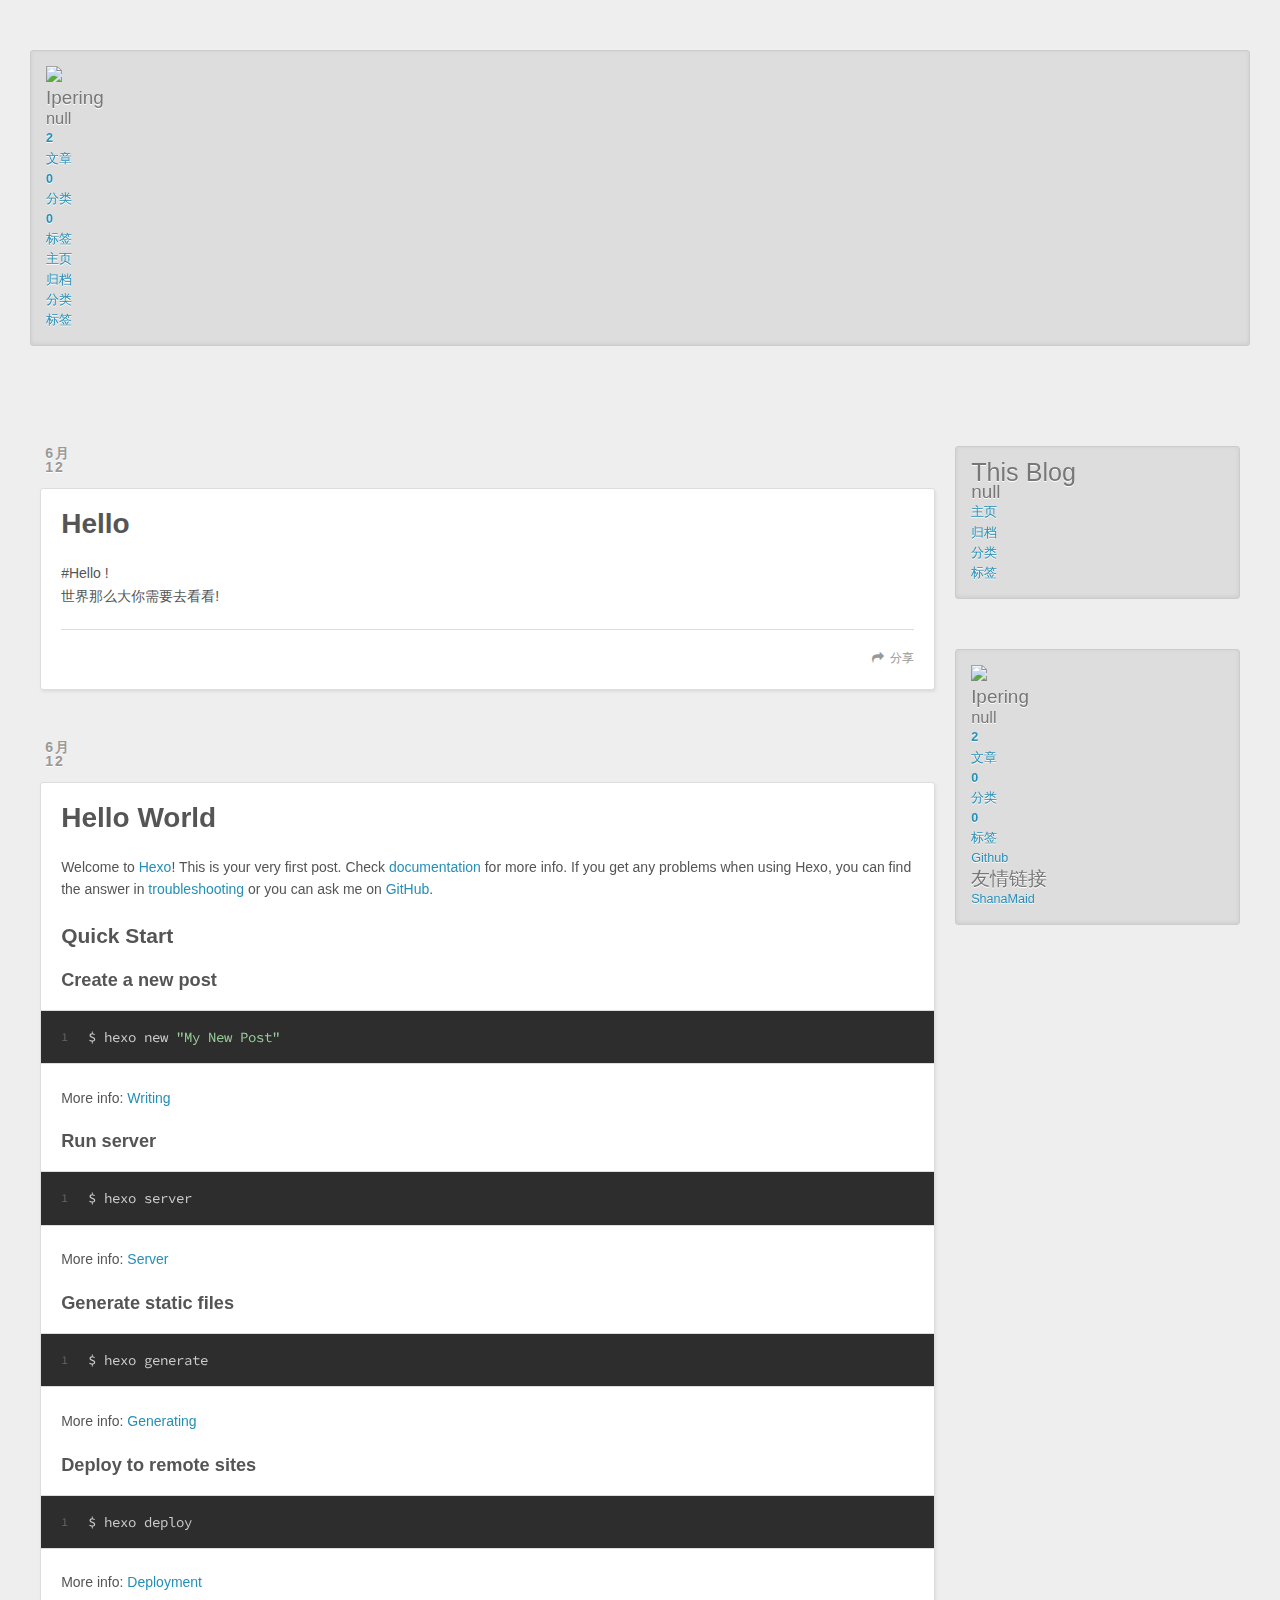
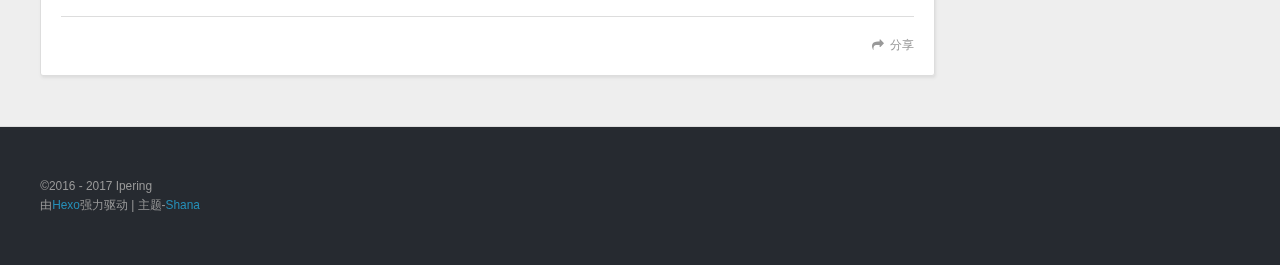
==== index.html @ 5fa0467c "Site updated: 2017-06-12 16:51:04" ====
<!DOCTYPE html>
<html>
<head>
  <meta charset="utf-8">
  
  <title>This Blog</title>
  <meta name="viewport" content="width=device-width, initial-scale=1, maximum-scale=1">
  <meta property="og:type" content="website">
<meta property="og:title" content="This Blog">
<meta property="og:url" content="http://yoursite.com/index.html">
<meta property="og:site_name" content="This Blog">
<meta name="twitter:card" content="summary">
<meta name="twitter:title" content="This Blog">
  
    <link rel="alternate" href="/atom.xml" title="This Blog" type="application/atom+xml">
  
  
    <link rel="icon" href="/favicon.png">
  
  
    <link href="//fonts.googleapis.com/css?family=Source+Code+Pro" rel="stylesheet" type="text/css">
  
  <link rel="stylesheet" href="/css/style.css">
  <link rel="stylesheet" href="/plugin/bganimation/bg.css">
  

</head>

<body>
  <div id="container">
    <div id="wrap">
      <div class="outer">
        <div class="widget-wrap mobile-header">
  <h3 class="widget-title"></h3>
  <div class="widget">
    <img class="avatar" src="https://avatars0.githubusercontent.com/u/20333903?v=3&amp;s=460">
    <h2 class="author">Ipering</h2>
    <h3 class="description">null</h3>
    <div class="count-box">
      <a href="/archives"><div><strong>2</strong><br>文章</div></a>
      <a href="/categories"><div><strong>0</strong><br>分类</div></a>
      <a href="/tags"><div><strong>0</strong><br>标签</div></a>
    </div>
    <ul class="blog-link">
     
          <a href="/" title="Home">
            <li>主页</li>
          </a>
        
          <a href="/archives" title="Archives">
            <li>归档</li>
          </a>
        
          <a href="/categories" title="Categories">
            <li>分类</li>
          </a>
        
          <a href="/tags" title="Tags">
            <li>标签</li>
          </a>
        
    </ul>
  </div>
</div>

        <section id="main">
  
    <article id="post-Hello" class="wow slideInRight article article-type-post" itemscope itemprop="blogPost">
  <div class="article-meta">
    <a href="/2017/06/12/Hello/" class="article-date">
  <time class="post-time" datetime="2017-06-12T06:56:57.000Z" itemprop="datePublished">
    <span class="post-month">6月</span><br/>
    <span class="post-day">12</span>
  </time>
</a>
   
  </div>
  <div class="article-inner">
    
    
      <header class="article-header">
        
  
    <h1 itemprop="name">
      <a class="article-title" href="/2017/06/12/Hello/">Hello</a>
    </h1>
  

        <div>
          
          
              

          
        </div>
      </header>
    
    <div class="article-entry" itemprop="articleBody">
      
        <p>#Hello !<br>世界那么大你需要去看看!</p>

      
    </div>
    <footer class="article-footer">
      <a data-url="http://yoursite.com/2017/06/12/Hello/" data-id="cj3tsfom800009sqpa826dmxt" class="article-share-link">分享</a>
      
      
    </footer>
  </div>
  
</article>




  
    <article id="post-hello-world" class="wow slideInRight article article-type-post" itemscope itemprop="blogPost">
  <div class="article-meta">
    <a href="/2017/06/12/hello-world/" class="article-date">
  <time class="post-time" datetime="2017-06-12T06:52:28.720Z" itemprop="datePublished">
    <span class="post-month">6月</span><br/>
    <span class="post-day">12</span>
  </time>
</a>
   
  </div>
  <div class="article-inner">
    
    
      <header class="article-header">
        
  
    <h1 itemprop="name">
      <a class="article-title" href="/2017/06/12/hello-world/">Hello World</a>
    </h1>
  

        <div>
          
          
              

          
        </div>
      </header>
    
    <div class="article-entry" itemprop="articleBody">
      
        <p>Welcome to <a href="https://hexo.io/" target="_blank" rel="external">Hexo</a>! This is your very first post. Check <a href="https://hexo.io/docs/" target="_blank" rel="external">documentation</a> for more info. If you get any problems when using Hexo, you can find the answer in <a href="https://hexo.io/docs/troubleshooting.html" target="_blank" rel="external">troubleshooting</a> or you can ask me on <a href="https://github.com/hexojs/hexo/issues" target="_blank" rel="external">GitHub</a>.</p>
<h2 id="Quick-Start"><a href="#Quick-Start" class="headerlink" title="Quick Start"></a>Quick Start</h2><h3 id="Create-a-new-post"><a href="#Create-a-new-post" class="headerlink" title="Create a new post"></a>Create a new post</h3><figure class="highlight bash"><table><tr><td class="gutter"><pre><div class="line">1</div></pre></td><td class="code"><pre><div class="line">$ hexo new <span class="string">"My New Post"</span></div></pre></td></tr></table></figure>
<p>More info: <a href="https://hexo.io/docs/writing.html" target="_blank" rel="external">Writing</a></p>
<h3 id="Run-server"><a href="#Run-server" class="headerlink" title="Run server"></a>Run server</h3><figure class="highlight bash"><table><tr><td class="gutter"><pre><div class="line">1</div></pre></td><td class="code"><pre><div class="line">$ hexo server</div></pre></td></tr></table></figure>
<p>More info: <a href="https://hexo.io/docs/server.html" target="_blank" rel="external">Server</a></p>
<h3 id="Generate-static-files"><a href="#Generate-static-files" class="headerlink" title="Generate static files"></a>Generate static files</h3><figure class="highlight bash"><table><tr><td class="gutter"><pre><div class="line">1</div></pre></td><td class="code"><pre><div class="line">$ hexo generate</div></pre></td></tr></table></figure>
<p>More info: <a href="https://hexo.io/docs/generating.html" target="_blank" rel="external">Generating</a></p>
<h3 id="Deploy-to-remote-sites"><a href="#Deploy-to-remote-sites" class="headerlink" title="Deploy to remote sites"></a>Deploy to remote sites</h3><figure class="highlight bash"><table><tr><td class="gutter"><pre><div class="line">1</div></pre></td><td class="code"><pre><div class="line">$ hexo deploy</div></pre></td></tr></table></figure>
<p>More info: <a href="https://hexo.io/docs/deployment.html" target="_blank" rel="external">Deployment</a></p>

      
    </div>
    <footer class="article-footer">
      <a data-url="http://yoursite.com/2017/06/12/hello-world/" data-id="cj3tsfomg00019sqp5kw6oh27" class="article-share-link">分享</a>
      
      
    </footer>
  </div>
  
</article>




  

</section>
        
          <aside id="sidebar">
  
    <div class="widget-wrap">
  <h3 class="widget-title"></h3>
  <div class="widget">
    <h1 class="blog-title">This Blog</h1>
    <h2 class="blog-subtitle">null</h2>
    <ul class="blog-link">
     
          <a href="/" title="Home">
            <li>主页</li>
          </a>
        
          <a href="/archives" title="Archives">
            <li>归档</li>
          </a>
        
          <a href="/categories" title="Categories">
            <li>分类</li>
          </a>
        
          <a href="/tags" title="Tags">
            <li>标签</li>
          </a>
        
    </ul>
  </div>
</div>

  
    <div class="widget-wrap">
  <h3 class="widget-title"></h3>
  <div class="widget">
    <img class="avatar" src="https://avatars0.githubusercontent.com/u/20333903?v=3&amp;s=460">
    <h2 class="author">Ipering</h2>
    <h3 class="description">null</h3>
    <div class="count-box">
      <a href="/archives"><div><strong>2</strong><br>文章</div></a>
      <a href="/categories"><div><strong>0</strong><br>分类</div></a>
      <a href="/tags"><div><strong>0</strong><br>标签</div></a>
    </div>



    <div class="social-link">
      
        <a class="hvr-bounce-in" href="http://github.com/ShanaMaid" target="_blank" title="Github">
          Github
        </a>
      
    </div>

    <div class="friend-link">
      <h2>友情链接</h2>
      
        <a class="hvr-bounce-in" href="http://blog.shanamaid.top/" target="_blank" title="ShanaMaid">
          ShanaMaid
        </a>
      
    </div>
  </div>
</div>

  
</aside>
        
      </div>
      <footer id="footer">
  
  <div class="outer">
    <div id="footer-info" class="inner">
      &copy;2016 - 2017 Ipering<br>
      由<a href="http://hexo.io/" target="_blank">Hexo</a>强力驱动 | 
      主题-<a href="https://github.com/ShanaMaid/hexo-theme-shana">Shana</a>
      
    </div>
    
  </div>
</footer>
    </div>
    

<script src="//apps.bdimg.com/libs/jquery/2.1.4/jquery.min.js"></script>
<script src="//apps.bdimg.com/libs/wow/0.1.6/wow.min.js"></script>
<script>
new WOW().init();
</script>   


  <link rel="stylesheet" href="/plugin/fancybox/jquery.fancybox.css">
  <script src="/plugin/fancybox/jquery.fancybox.pack.js"></script>



  <link rel="stylesheet" href="/plugin/galmenu/GalMenu.css">
  <script src="/plugin/galmenu/GalMenu.js"></script>
  <div class="GalMenu GalDropDown">
      <div class="circle" id="gal">
        <div class="ring">
          
            <a href="/" title="" class="menuItem">首页</a>
          
            <a href="/tags" title="" class="menuItem">标签</a>
          
            <a href="/categories" title="" class="menuItem">分类</a>
          
            <a href="/archives" title="" class="menuItem">归档</a>
          
            <a href="/xxxxxxxxx" title="" class="menuItem">xxx</a>
          
            <a href="/xxxxxxx" title="" class="menuItem">xxxx</a>
          
        </div>
        
          <audio id="audio" src="#"></audio>
        
      </div> 
</div>
<div id="overlay" style="opacity: 1; cursor: pointer;"></div>
  <script type="text/javascript">var items = document.querySelectorAll('.menuItem');
    for (var i = 0,
    l = items.length; i < l; i++) {
      items[i].style.left = (50 - 35 * Math.cos( - 0.5 * Math.PI - 2 * (1 / l) * i * Math.PI)).toFixed(4) + "%";
      items[i].style.top = (50 + 35 * Math.sin( - 0.5 * Math.PI - 2 * (1 / l) * i * Math.PI)).toFixed(4) + "%"
    }</script>
<script type="text/javascript">
  $(document).ready(function() {
    $('body').GalMenu({
      'menu': 'GalDropDown'
    })
  });
</script>

  <section class="hidden-xs"> 
  <ul class="cb-slideshow"> 
    <li><span>苟利</span></li> 
    <li><span>国家</span></li> 
    <li><span>生死以</span></li> 
    <li><span>岂能</span></li> 
    <li><span>祸福</span></li> 
    <li><span>趋避之</span></li> 
  </ul>
</section>
<script src="/js/script.js"></script>



  </div>
</body>
</html>
---- css/style.css ----
body {
  width: 100%;
}
body:before,
body:after {
  content: "";
  display: table;
}
body:after {
  clear: both;
}
html,
body,
div,
span,
applet,
object,
iframe,
h1,
h2,
h3,
h4,
h5,
h6,
p,
blockquote,
pre,
a,
abbr,
acronym,
address,
big,
cite,
code,
del,
dfn,
em,
img,
ins,
kbd,
q,
s,
samp,
small,
strike,
strong,
sub,
sup,
tt,
var,
dl,
dt,
dd,
ol,
ul,
li,
fieldset,
form,
label,
legend,
table,
caption,
tbody,
tfoot,
thead,
tr,
th,
td {
  margin: 0;
  padding: 0;
  border: 0;
  outline: 0;
  font-weight: inherit;
  font-style: inherit;
  font-family: inherit;
  font-size: 100%;
  vertical-align: baseline;
}
body {
  line-height: 1;
  color: #000;
  background: #fff;
}
ol,
ul {
  list-style: none;
}
table {
  border-collapse: separate;
  border-spacing: 0;
  vertical-align: middle;
}
caption,
th,
td {
  text-align: left;
  font-weight: normal;
  vertical-align: middle;
}
a img {
  border: none;
}
input,
button {
  margin: 0;
  padding: 0;
}
input::-moz-focus-inner,
button::-moz-focus-inner {
  border: 0;
  padding: 0;
}
@font-face {
  font-family: FontAwesome;
  font-style: normal;
  font-weight: normal;
  src: url("fonts/fontawesome-webfont.eot?v=#4.0.3");
  src: url("fonts/fontawesome-webfont.eot?#iefix&v=#4.0.3") format("embedded-opentype"), url("fonts/fontawesome-webfont.woff?v=#4.0.3") format("woff"), url("fonts/fontawesome-webfont.ttf?v=#4.0.3") format("truetype"), url("fonts/fontawesome-webfont.svg#fontawesomeregular?v=#4.0.3") format("svg");
}
html,
body,
#container {
  height: 100%;
}
body {
  background: #eee;
  font: 14px "Helvetica Neue", Helvetica, Arial, sans-serif;
  -webkit-text-size-adjust: 100%;
}
.outer {
  max-width: 1220px;
  margin: 0 auto;
  padding: 0 20px;
}
.outer:before,
.outer:after {
  content: "";
  display: table;
}
.outer:after {
  clear: both;
}
.inner {
  display: inline;
  float: left;
  width: 98.33333333333333%;
  margin: 0 0.833333333333333%;
}
.left,
.alignleft {
  float: left;
}
.right,
.alignright {
  float: right;
}
.clear {
  clear: both;
}
#container {
  position: relative;
}
.mobile-nav-on {
  overflow: hidden;
}
#wrap {
  height: 100%;
  width: 100%;
  position: absolute;
  top: 0;
  left: 0;
  -webkit-transition: 0.2s ease-out;
  -moz-transition: 0.2s ease-out;
  -ms-transition: 0.2s ease-out;
  transition: 0.2s ease-out;
  z-index: 1;
  background: #eee;
}
.mobile-nav-on #wrap {
  left: 280px;
}
@media screen and (min-width: 768px) {
  #main {
    display: inline;
    float: left;
    width: 73.33333333333333%;
    margin: 0 0.833333333333333%;
  }
}
.article-date,
.article-category-link,
.archive-year,
.widget-title {
  text-decoration: none;
  text-transform: uppercase;
  letter-spacing: 2px;
  color: #999;
  margin-bottom: 1em;
  margin-left: 5px;
  line-height: 1em;
  text-shadow: 0 1px #fff;
  font-weight: bold;
}
.article-inner,
.archive-article-inner {
  background: #fff;
  -webkit-box-shadow: 1px 2px 3px #ddd;
  box-shadow: 1px 2px 3px #ddd;
  border: 1px solid #ddd;
  border-radius: 3px;
}
.article-entry h1,
.widget h1 {
  font-size: 2em;
}
.article-entry h2,
.widget h2 {
  font-size: 1.5em;
}
.article-entry h3,
.widget h3 {
  font-size: 1.3em;
}
.article-entry h4,
.widget h4 {
  font-size: 1.2em;
}
.article-entry h5,
.widget h5 {
  font-size: 1em;
}
.article-entry h6,
.widget h6 {
  font-size: 1em;
  color: #999;
}
.article-entry hr,
.widget hr {
  border: 1px dashed #ddd;
}
.article-entry strong,
.widget strong {
  font-weight: bold;
}
.article-entry em,
.widget em,
.article-entry cite,
.widget cite {
  font-style: italic;
}
.article-entry sup,
.widget sup,
.article-entry sub,
.widget sub {
  font-size: 0.75em;
  line-height: 0;
  position: relative;
  vertical-align: baseline;
}
.article-entry sup,
.widget sup {
  top: -0.5em;
}
.article-entry sub,
.widget sub {
  bottom: -0.2em;
}
.article-entry small,
.widget small {
  font-size: 0.85em;
}
.article-entry acronym,
.widget acronym,
.article-entry abbr,
.widget abbr {
  border-bottom: 1px dotted;
}
.article-entry ul,
.widget ul,
.article-entry ol,
.widget ol,
.article-entry dl,
.widget dl {
  margin: 0 20px;
  line-height: 1.6em;
}
.article-entry ul ul,
.widget ul ul,
.article-entry ol ul,
.widget ol ul,
.article-entry ul ol,
.widget ul ol,
.article-entry ol ol,
.widget ol ol {
  margin-top: 0;
  margin-bottom: 0;
}
.article-entry ul,
.widget ul {
  list-style: disc;
}
.article-entry ol,
.widget ol {
  list-style: decimal;
}
.article-entry dt,
.widget dt {
  font-weight: bold;
}
#header {
  height: 300px;
  position: relative;
  border-bottom: 1px solid #ddd;
}
#header:before,
#header:after {
  content: "";
  position: absolute;
  left: 0;
  right: 0;
  height: 40px;
}
#header:before {
  top: 0;
  background: -webkit-linear-gradient(rgba(0,0,0,0.2), transparent);
  background: -moz-linear-gradient(rgba(0,0,0,0.2), transparent);
  background: -ms-linear-gradient(rgba(0,0,0,0.2), transparent);
  background: linear-gradient(rgba(0,0,0,0.2), transparent);
}
#header:after {
  bottom: 0;
  background: -webkit-linear-gradient(transparent, rgba(0,0,0,0.2));
  background: -moz-linear-gradient(transparent, rgba(0,0,0,0.2));
  background: -ms-linear-gradient(transparent, rgba(0,0,0,0.2));
  background: linear-gradient(transparent, rgba(0,0,0,0.2));
}
#header-outer {
  height: 100%;
  position: relative;
}
#header-inner {
  position: relative;
  overflow: hidden;
}
#banner {
  position: absolute;
  top: 0;
  left: 0;
  width: 100%;
  height: 100%;
  background: url("images/banner.jpg") center #000;
  -webkit-background-size: cover;
  -moz-background-size: cover;
  background-size: cover;
  z-index: -1;
}
#header-title {
  text-align: center;
  height: 40px;
  position: absolute;
  top: 50%;
  left: 0;
  margin-top: -20px;
}
#logo,
#subtitle {
  text-decoration: none;
  color: #fff;
  font-weight: 300;
  text-shadow: 0 1px 4px rgba(0,0,0,0.3);
}
#logo {
  font-size: 40px;
  line-height: 40px;
  letter-spacing: 2px;
}
#subtitle {
  font-size: 16px;
  line-height: 16px;
  letter-spacing: 1px;
}
#subtitle-wrap {
  margin-top: 16px;
}
#main-nav {
  float: left;
  margin-left: -15px;
}
.nav-icon,
.main-nav-link {
  float: left;
  color: #fff;
  opacity: 0.6;
  text-decoration: none;
  text-shadow: 0 1px rgba(0,0,0,0.2);
  -webkit-transition: opacity 0.2s;
  -moz-transition: opacity 0.2s;
  -ms-transition: opacity 0.2s;
  transition: opacity 0.2s;
  display: block;
  padding: 20px 15px;
}
.nav-icon:hover,
.main-nav-link:hover {
  opacity: 1;
}
.nav-icon {
  font-family: FontAwesome;
  text-align: center;
  font-size: 14px;
  width: 14px;
  height: 14px;
  padding: 20px 15px;
  position: relative;
  cursor: pointer;
}
.main-nav-link {
  font-weight: 300;
  letter-spacing: 1px;
}
@media screen and (max-width: 479px) {
  .main-nav-link {
    display: none;
  }
}
#main-nav-toggle {
  display: none;
}
#main-nav-toggle:before {
  content: "\f0c9";
}
@media screen and (max-width: 479px) {
  #main-nav-toggle {
    display: block;
  }
}
#sub-nav {
  float: right;
  margin-right: -15px;
}
#nav-rss-link:before {
  content: "\f09e";
}
#nav-search-btn:before {
  content: "\f002";
}
#search-form-wrap {
  position: absolute;
  top: 15px;
  width: 150px;
  height: 30px;
  right: -150px;
  opacity: 0;
  -webkit-transition: 0.2s ease-out;
  -moz-transition: 0.2s ease-out;
  -ms-transition: 0.2s ease-out;
  transition: 0.2s ease-out;
}
#search-form-wrap.on {
  opacity: 1;
  right: 0;
}
@media screen and (max-width: 479px) {
  #search-form-wrap {
    width: 100%;
    right: -100%;
  }
}
.search-form {
  position: absolute;
  top: 0;
  left: 0;
  right: 0;
  background: #fff;
  padding: 5px 15px;
  border-radius: 15px;
  -webkit-box-shadow: 0 0 10px rgba(0,0,0,0.3);
  box-shadow: 0 0 10px rgba(0,0,0,0.3);
}
.search-form-input {
  border: none;
  background: none;
  color: #555;
  width: 100%;
  font: 13px "Helvetica Neue", Helvetica, Arial, sans-serif;
  outline: none;
}
.search-form-input::-webkit-search-results-decoration,
.search-form-input::-webkit-search-cancel-button {
  -webkit-appearance: none;
}
.search-form-submit {
  position: absolute;
  top: 50%;
  right: 10px;
  margin-top: -7px;
  font: 13px FontAwesome;
  border: none;
  background: none;
  color: #bbb;
  cursor: pointer;
}
.search-form-submit:hover,
.search-form-submit:focus {
  color: #777;
}
.article {
  margin: 50px 0;
}
.article-inner {
  overflow: hidden;
}
.article-meta:before,
.article-meta:after {
  content: "";
  display: table;
}
.article-meta:after {
  clear: both;
}
.article-date {
  float: left;
}
.article-category {
  float: left;
  line-height: 1em;
  color: #ccc;
  text-shadow: 0 1px #fff;
  margin-left: 8px;
}
.article-category:before {
  content: "\2022";
}
.article-category-link {
  margin: 0 12px 1em;
}
.article-header {
  padding: 20px 20px 0;
}
.article-title {
  text-decoration: none;
  font-size: 2em;
  font-weight: bold;
  color: #555;
  line-height: 1.1em;
  -webkit-transition: color 0.2s;
  -moz-transition: color 0.2s;
  -ms-transition: color 0.2s;
  transition: color 0.2s;
}
a.article-title:hover {
  color: #258fb8;
}
.article-entry {
  color: #555;
  padding: 0 20px;
}
.article-entry:before,
.article-entry:after {
  content: "";
  display: table;
}
.article-entry:after {
  clear: both;
}
.article-entry p,
.article-entry table {
  line-height: 1.6em;
  margin: 1.6em 0;
}
.article-entry h1,
.article-entry h2,
.article-entry h3,
.article-entry h4,
.article-entry h5,
.article-entry h6 {
  font-weight: bold;
}
.article-entry h1,
.article-entry h2,
.article-entry h3,
.article-entry h4,
.article-entry h5,
.article-entry h6 {
  line-height: 1.1em;
  margin: 1.1em 0;
}
.article-entry a {
  color: #258fb8;
  text-decoration: none;
}
.article-entry a:hover {
  text-decoration: underline;
}
.article-entry ul,
.article-entry ol,
.article-entry dl {
  margin-top: 1.6em;
  margin-bottom: 1.6em;
}
.article-entry img,
.article-entry video {
  max-width: 100%;
  height: auto;
  display: block;
  margin: auto;
}
.article-entry iframe {
  border: none;
}
.article-entry table {
  width: 100%;
  border-collapse: collapse;
  border-spacing: 0;
}
.article-entry th {
  font-weight: bold;
  border-bottom: 3px solid #ddd;
  padding-bottom: 0.5em;
}
.article-entry td {
  border-bottom: 1px solid #ddd;
  padding: 10px 0;
}
.article-entry blockquote {
  font-family: Georgia, "Times New Roman", serif;
  font-size: 1.4em;
  margin: 1.6em 20px;
  text-align: center;
}
.article-entry blockquote footer {
  font-size: 14px;
  margin: 1.6em 0;
  font-family: "Helvetica Neue", Helvetica, Arial, sans-serif;
}
.article-entry blockquote footer cite:before {
  content: "—";
  padding: 0 0.5em;
}
.article-entry .pullquote {
  text-align: left;
  width: 45%;
  margin: 0;
}
.article-entry .pullquote.left {
  margin-left: 0.5em;
  margin-right: 1em;
}
.article-entry .pullquote.right {
  margin-right: 0.5em;
  margin-left: 1em;
}
.article-entry .caption {
  color: #999;
  display: block;
  font-size: 0.9em;
  margin-top: 0.5em;
  position: relative;
  text-align: center;
}
.article-entry .video-container {
  position: relative;
  padding-top: 56.25%;
  height: 0;
  overflow: hidden;
}
.article-entry .video-container iframe,
.article-entry .video-container object,
.article-entry .video-container embed {
  position: absolute;
  top: 0;
  left: 0;
  width: 100%;
  height: 100%;
  margin-top: 0;
}
.article-more-link a {
  display: inline-block;
  line-height: 1em;
  padding: 6px 15px;
  border-radius: 15px;
  background: #eee;
  color: #999;
  text-shadow: 0 1px #fff;
  text-decoration: none;
}
.article-more-link a:hover {
  background: #258fb8;
  color: #fff;
  text-decoration: none;
  text-shadow: 0 1px #1e7293;
}
.article-footer {
  font-size: 0.85em;
  line-height: 1.6em;
  border-top: 1px solid #ddd;
  padding-top: 1.6em;
  margin: 0 20px 20px;
}
.article-footer:before,
.article-footer:after {
  content: "";
  display: table;
}
.article-footer:after {
  clear: both;
}
.article-footer a {
  color: #999;
  text-decoration: none;
}
.article-footer a:hover {
  color: #555;
}
.article-tag-list-item {
  float: left;
  margin-right: 10px;
}
.article-tag-list-link:before {
  content: "#";
}
.article-comment-link {
  float: right;
}
.article-comment-link:before {
  content: "\f075";
  font-family: FontAwesome;
  padding-right: 8px;
}
.article-share-link {
  cursor: pointer;
  float: right;
  margin-left: 20px;
}
.article-share-link:before {
  content: "\f064";
  font-family: FontAwesome;
  padding-right: 6px;
}
#article-nav {
  position: relative;
}
#article-nav:before,
#article-nav:after {
  content: "";
  display: table;
}
#article-nav:after {
  clear: both;
}
@media screen and (min-width: 768px) {
  #article-nav {
    margin: 50px 0;
  }
  #article-nav:before {
    width: 8px;
    height: 8px;
    position: absolute;
    top: 50%;
    left: 50%;
    margin-top: -4px;
    margin-left: -4px;
    content: "";
    border-radius: 50%;
    background: #ddd;
    -webkit-box-shadow: 0 1px 2px #fff;
    box-shadow: 0 1px 2px #fff;
  }
}
.article-nav-link-wrap {
  text-decoration: none;
  text-shadow: 0 1px #fff;
  color: #999;
  -webkit-box-sizing: border-box;
  -moz-box-sizing: border-box;
  box-sizing: border-box;
  margin-top: 50px;
  text-align: center;
  display: block;
}
.article-nav-link-wrap:hover {
  color: #555;
}
@media screen and (min-width: 768px) {
  .article-nav-link-wrap {
    width: 50%;
    margin-top: 0;
  }
}
@media screen and (min-width: 768px) {
  #article-nav-newer {
    float: left;
    text-align: right;
    padding-right: 20px;
  }
}
@media screen and (min-width: 768px) {
  #article-nav-older {
    float: right;
    text-align: left;
    padding-left: 20px;
  }
}
.article-nav-caption {
  text-transform: uppercase;
  letter-spacing: 2px;
  color: #ddd;
  line-height: 1em;
  font-weight: bold;
}
#article-nav-newer .article-nav-caption {
  margin-right: -2px;
}
.article-nav-title {
  font-size: 0.85em;
  line-height: 1.6em;
  margin-top: 0.5em;
}
.article-share-box {
  position: absolute;
  display: none;
  background: #fff;
  -webkit-box-shadow: 1px 2px 10px rgba(0,0,0,0.2);
  box-shadow: 1px 2px 10px rgba(0,0,0,0.2);
  border-radius: 3px;
  margin-left: -145px;
  overflow: hidden;
  z-index: 1;
}
.article-share-box.on {
  display: block;
}
.article-share-input {
  width: 100%;
  background: none;
  -webkit-box-sizing: border-box;
  -moz-box-sizing: border-box;
  box-sizing: border-box;
  font: 14px "Helvetica Neue", Helvetica, Arial, sans-serif;
  padding: 0 15px;
  color: #555;
  outline: none;
  border: 1px solid #ddd;
  border-radius: 3px 3px 0 0;
  height: 36px;
  line-height: 36px;
}
.article-share-links {
  background: #eee;
}
.article-share-links:before,
.article-share-links:after {
  content: "";
  display: table;
}
.article-share-links:after {
  clear: both;
}
.article-share-twitter,
.article-share-facebook,
.article-share-pinterest,
.article-share-google {
  width: 50px;
  height: 36px;
  display: block;
  float: left;
  position: relative;
  color: #999;
  text-shadow: 0 1px #fff;
}
.article-share-twitter:before,
.article-share-facebook:before,
.article-share-pinterest:before,
.article-share-google:before {
  font-size: 20px;
  font-family: FontAwesome;
  width: 20px;
  height: 20px;
  position: absolute;
  top: 50%;
  left: 50%;
  margin-top: -10px;
  margin-left: -10px;
  text-align: center;
}
.article-share-twitter:hover,
.article-share-facebook:hover,
.article-share-pinterest:hover,
.article-share-google:hover {
  color: #fff;
}
.article-share-twitter:before {
  content: "\f099";
}
.article-share-twitter:hover {
  background: #00aced;
  text-shadow: 0 1px #008abe;
}
.article-share-facebook:before {
  content: "\f09a";
}
.article-share-facebook:hover {
  background: #3b5998;
  text-shadow: 0 1px #2f477a;
}
.article-share-pinterest:before {
  content: "\f0d2";
}
.article-share-pinterest:hover {
  background: #cb2027;
  text-shadow: 0 1px #a21a1f;
}
.article-share-google:before {
  content: "\f0d5";
}
.article-share-google:hover {
  background: #dd4b39;
  text-shadow: 0 1px #be3221;
}
.article-gallery {
  background: #000;
  position: relative;
}
.article-gallery-photos {
  position: relative;
  overflow: hidden;
}
.article-gallery-img {
  display: none;
  max-width: 100%;
}
.article-gallery-img:first-child {
  display: block;
}
.article-gallery-img.loaded {
  position: absolute;
  display: block;
}
.article-gallery-img img {
  display: block;
  max-width: 100%;
  margin: 0 auto;
}
#comments {
  background: #fff;
  -webkit-box-shadow: 1px 2px 3px #ddd;
  box-shadow: 1px 2px 3px #ddd;
  padding: 20px;
  border: 1px solid #ddd;
  border-radius: 3px;
  margin: 50px 0;
}
#comments a {
  color: #258fb8;
}
.archives-wrap {
  margin: 50px 0;
}
.archives:before,
.archives:after {
  content: "";
  display: table;
}
.archives:after {
  clear: both;
}
.archive-year-wrap {
  margin-bottom: 1em;
}
.archives {
  -webkit-column-gap: 10px;
  -moz-column-gap: 10px;
  column-gap: 10px;
}
@media screen and (min-width: 480px) and (max-width: 767px) {
  .archives {
    -webkit-column-count: 2;
    -moz-column-count: 2;
    column-count: 2;
  }
}
@media screen and (min-width: 768px) {
  .archives {
    -webkit-column-count: 3;
    -moz-column-count: 3;
    column-count: 3;
  }
}
.archive-article {
  -webkit-column-break-inside: avoid;
  page-break-inside: avoid;
  overflow: hidden;
  break-inside: avoid-column;
}
.archive-article-inner {
  padding: 10px;
  margin-bottom: 15px;
}
.archive-article-title {
  text-decoration: none;
  font-weight: bold;
  color: #555;
  -webkit-transition: color 0.2s;
  -moz-transition: color 0.2s;
  -ms-transition: color 0.2s;
  transition: color 0.2s;
  line-height: 1.6em;
}
.archive-article-title:hover {
  color: #258fb8;
}
.archive-article-footer {
  margin-top: 1em;
}
.archive-article-date {
  color: #999;
  text-decoration: none;
  font-size: 0.85em;
  line-height: 1em;
  margin-bottom: 0.5em;
  display: block;
}
#page-nav {
  margin: 50px auto;
  background: #fff;
  -webkit-box-shadow: 1px 2px 3px #ddd;
  box-shadow: 1px 2px 3px #ddd;
  border: 1px solid #ddd;
  border-radius: 3px;
  text-align: center;
  color: #999;
  overflow: hidden;
}
#page-nav:before,
#page-nav:after {
  content: "";
  display: table;
}
#page-nav:after {
  clear: both;
}
#page-nav a,
#page-nav span {
  padding: 10px 20px;
  line-height: 1;
  height: 2ex;
}
#page-nav a {
  color: #999;
  text-decoration: none;
}
#page-nav a:hover {
  background: #999;
  color: #fff;
}
#page-nav .prev {
  float: left;
}
#page-nav .next {
  float: right;
}
#page-nav .page-number {
  display: inline-block;
}
@media screen and (max-width: 479px) {
  #page-nav .page-number {
    display: none;
  }
}
#page-nav .current {
  color: #555;
  font-weight: bold;
}
#page-nav .space {
  color: #ddd;
}
#footer {
  background: #262a30;
  padding: 50px 0;
  border-top: 1px solid #ddd;
  color: #999;
}
#footer a {
  color: #258fb8;
  text-decoration: none;
}
#footer a:hover {
  text-decoration: underline;
}
#footer-info {
  line-height: 1.6em;
  font-size: 0.85em;
}
.article-entry pre,
.article-entry .highlight {
  background: #2d2d2d;
  margin: 0 -20px;
  padding: 15px 20px;
  border-style: solid;
  border-color: #ddd;
  border-width: 1px 0;
  overflow: auto;
  color: #ccc;
  line-height: 22.400000000000002px;
}
.article-entry .highlight .gutter pre,
.article-entry .gist .gist-file .gist-data .line-numbers {
  color: #666;
  font-size: 0.85em;
}
.article-entry pre,
.article-entry code {
  font-family: "Source Code Pro", Consolas, Monaco, Menlo, Consolas, monospace;
}
.article-entry code {
  background: #eee;
  text-shadow: 0 1px #fff;
  padding: 0 0.3em;
}
.article-entry pre code {
  background: none;
  text-shadow: none;
  padding: 0;
}
.article-entry .highlight pre {
  border: none;
  margin: 0;
  padding: 0;
}
.article-entry .highlight table {
  margin: 0;
  width: auto;
}
.article-entry .highlight td {
  border: none;
  padding: 0;
}
.article-entry .highlight figcaption {
  font-size: 0.85em;
  color: #999;
  line-height: 1em;
  margin-bottom: 1em;
}
.article-entry .highlight figcaption:before,
.article-entry .highlight figcaption:after {
  content: "";
  display: table;
}
.article-entry .highlight figcaption:after {
  clear: both;
}
.article-entry .highlight figcaption a {
  float: right;
}
.article-entry .highlight .gutter pre {
  text-align: right;
  padding-right: 20px;
}
.article-entry .highlight .line {
  height: 22.400000000000002px;
}
.article-entry .highlight .line.marked {
  background: #515151;
}
.article-entry .gist {
  margin: 0 -20px;
  border-style: solid;
  border-color: #ddd;
  border-width: 1px 0;
  background: #2d2d2d;
  padding: 15px 20px 15px 0;
}
.article-entry .gist .gist-file {
  border: none;
  font-family: "Source Code Pro", Consolas, Monaco, Menlo, Consolas, monospace;
  margin: 0;
}
.article-entry .gist .gist-file .gist-data {
  background: none;
  border: none;
}
.article-entry .gist .gist-file .gist-data .line-numbers {
  background: none;
  border: none;
  padding: 0 20px 0 0;
}
.article-entry .gist .gist-file .gist-data .line-data {
  padding: 0 !important;
}
.article-entry .gist .gist-file .highlight {
  margin: 0;
  padding: 0;
  border: none;
}
.article-entry .gist .gist-file .gist-meta {
  background: #2d2d2d;
  color: #999;
  font: 0.85em "Helvetica Neue", Helvetica, Arial, sans-serif;
  text-shadow: 0 0;
  padding: 0;
  margin-top: 1em;
  margin-left: 20px;
}
.article-entry .gist .gist-file .gist-meta a {
  color: #258fb8;
  font-weight: normal;
}
.article-entry .gist .gist-file .gist-meta a:hover {
  text-decoration: underline;
}
pre .comment,
pre .title {
  color: #999;
}
pre .variable,
pre .attribute,
pre .tag,
pre .regexp,
pre .ruby .constant,
pre .xml .tag .title,
pre .xml .pi,
pre .xml .doctype,
pre .html .doctype,
pre .css .id,
pre .css .class,
pre .css .pseudo {
  color: #f2777a;
}
pre .number,
pre .preprocessor,
pre .built_in,
pre .literal,
pre .params,
pre .constant {
  color: #f99157;
}
pre .class,
pre .ruby .class .title,
pre .css .rules .attribute {
  color: #9c9;
}
pre .string,
pre .value,
pre .inheritance,
pre .header,
pre .ruby .symbol,
pre .xml .cdata {
  color: #9c9;
}
pre .css .hexcolor {
  color: #6cc;
}
pre .function,
pre .python .decorator,
pre .python .title,
pre .ruby .function .title,
pre .ruby .title .keyword,
pre .perl .sub,
pre .javascript .title,
pre .coffeescript .title {
  color: #69c;
}
pre .keyword,
pre .javascript .function {
  color: #c9c;
}
@media screen and (max-width: 479px) {
  #mobile-nav {
    position: absolute;
    top: 0;
    left: 0;
    width: 280px;
    height: 100%;
    background: #191919;
    border-right: 1px solid #fff;
  }
}
@media screen and (max-width: 479px) {
  .mobile-nav-link {
    display: block;
    color: #999;
    text-decoration: none;
    padding: 15px 20px;
    font-weight: bold;
  }
  .mobile-nav-link:hover {
    color: #fff;
  }
}
@media screen and (min-width: 768px) {
  #sidebar {
    display: inline;
    float: left;
    width: 23.333333333333332%;
    margin: 0 0.833333333333333%;
  }
}
.widget-wrap {
  margin: 50px 0;
}
.widget {
  color: #777;
  text-shadow: 0 1px #fff;
  background: #ddd;
  -webkit-box-shadow: 0 -1px 4px #ccc inset;
  box-shadow: 0 -1px 4px #ccc inset;
  border: 1px solid #ccc;
  padding: 15px;
  border-radius: 3px;
}
.widget a {
  color: #258fb8;
  text-decoration: none;
}
.widget a:hover {
  text-decoration: underline;
}
.widget ul ul,
.widget ol ul,
.widget dl ul,
.widget ul ol,
.widget ol ol,
.widget dl ol,
.widget ul dl,
.widget ol dl,
.widget dl dl {
  margin-left: 15px;
  list-style: disc;
}
.widget {
  line-height: 1.6em;
  word-wrap: break-word;
  font-size: 0.9em;
}
.widget ul,
.widget ol {
  list-style: none;
  margin: 0;
}
.widget ul ul,
.widget ol ul,
.widget ul ol,
.widget ol ol {
  margin: 0 20px;
}
.widget ul ul,
.widget ol ul {
  list-style: disc;
}
.widget ul ol,
.widget ol ol {
  list-style: decimal;
}
.category-list-count,
.tag-list-count,
.archive-list-count {
  padding-left: 5px;
  color: #999;
  font-size: 0.85em;
}
.category-list-count:before,
.tag-list-count:before,
.archive-list-count:before {
  content: "(";
}
.category-list-count:after,
.tag-list-count:after,
.archive-list-count:after {
  content: ")";
}
.tagcloud a {
  margin-right: 5px;
  display: inline-block;
}
---- plugin/bganimation/bg.css ----
// .cb-slideshow li:nth-child(1) span { background-image: url('https://ws2.sinaimg.cn/large/005ODKsIgw1fakb435nz6j31hc0u079l.jpg');}
// .cb-slideshow li:nth-child(2) span { background-image: url('https://ws4.sinaimg.cn/large/005ODKsIgw1fam24cqyo4j31cq0yfjxa.jpg');}
// .cb-slideshow li:nth-child(3) span { background-image: url('https://ws4.sinaimg.cn/large/005ODKsIgw1fatjhgja0gj31hc0xvagk.jpg');}
// .cb-slideshow li:nth-child(4) span { background-image: url('https://ws4.sinaimg.cn/large/005ODKsIgw1fajzncs9apj31hc11x0yw.jpg');}
// .cb-slideshow li:nth-child(5) span { background-image: url('https://ws1.sinaimg.cn/large/005ODKsIgw1f5ymp3mngpj31hc0xcdiu.jpg');}
// .cb-slideshow li:nth-child(6) span { background-image: url('https://ws1.sinaimg.cn/large/005ODKsIgw1fam1v0u0n0j31hc0xcjxc.jpg');}

.cb-slideshow li:nth-child(1) span { background-image: url('http://wx1.sinaimg.cn/large/dc58f491ly1fepnoqji5aj20xc0qqgt5.jpg');}
.cb-slideshow li:nth-child(2) span { background-image: url('http://wx1.sinaimg.cn/large/dc58f491ly1fepmxueo9tj21jk10ugwc.jpg');}
.cb-slideshow li:nth-child(3) span { background-image: url('http://wx4.sinaimg.cn/large/dc58f491ly1fepmxv27yfj20sg0hsjww.jpg');}
.cb-slideshow li:nth-child(4) span { background-image: url('http://wx3.sinaimg.cn/large/dc58f491ly1fepmxvp7b1j20zk0qotcp.jpg');}
.cb-slideshow li:nth-child(5) span { background-image: url('http://wx1.sinaimg.cn/large/dc58f491ly1fepmxwdysjj21400p0wli.jpg');}
.cb-slideshow li:nth-child(6) span { background-image: url('http://wx1.sinaimg.cn/large/dc58f491ly1fepmxx2ja5j20zk0qotek.jpg');}

.hidden-xs{

}

.cb-slideshow:after {
    content: '';
}
.cb-slideshow, .cb-slideshow:after {
    position: fixed;
    width: 100%;
    height: 100%;
    top: 0px;
    left: 0px;
}

ul {
    list-style-type: none;
}

.cb-slideshow li span{width:100%;height:100%;position:absolute;top:0px;left:0px;color:transparent;background-size:cover;background-position:50% 50%;background-repeat:none;opacity:0;z-index:-2;-webkit-backface-visibility:hidden;-webkit-animation:imageAnimation 36s linear infinite 0s;-moz-animation:imageAnimation 36s linear infinite 0s;-o-animation:imageAnimation 36s linear infinite 0s;-ms-animation:imageAnimation 36s linear infinite 0s;animation:imageAnimation 36s linear infinite 0s;}.cb-slideshow li div{z-index:0;position:absolute;bottom:10px;left:0px;width:100%;text-align:right;opacity:0;-webkit-animation:titleAnimation 36s linear infinite 0s;-moz-animation:titleAnimation 36s linear infinite 0s;-o-animation:titleAnimation 36s linear infinite 0s;-ms-animation:titleAnimation 36s linear infinite 0s;animation:titleAnimation 36s linear infinite 0s;}.cb-slideshow li:nth-child(1) span{}.cb-slideshow li:nth-child(2) span{-webkit-animation-delay:6s;-moz-animation-delay:6s;-o-animation-delay:6s;-ms-animation-delay:6s;animation-delay:6s;}.cb-slideshow li:nth-child(3) span{-webkit-animation-delay:12s;-moz-animation-delay:12s;-o-animation-delay:12s;-ms-animation-delay:12s;animation-delay:12s;}.cb-slideshow li:nth-child(4) span{-webkit-animation-delay:18s;-moz-animation-delay:18s;-o-animation-delay:18s;-ms-animation-delay:18s;animation-delay:18s;}.cb-slideshow li:nth-child(5) span{-webkit-animation-delay:24s;-moz-animation-delay:24s;-o-animation-delay:24s;-ms-animation-delay:24s;animation-delay:24s;}.cb-slideshow li:nth-child(6) span{-webkit-animation-delay:30s;-moz-animation-delay:30s;-o-animation-delay:30s;-ms-animation-delay:30s;animation-delay:30s;}.cb-slideshow li:nth-child(2) div{-webkit-animation-delay:6s;-moz-animation-delay:6s;-o-animation-delay:6s;-ms-animation-delay:6s;animation-delay:6s;}.cb-slideshow li:nth-child(3) div{-webkit-animation-delay:12s;-moz-animation-delay:12s;-o-animation-delay:12s;-ms-animation-delay:12s;animation-delay:12s;}.cb-slideshow li:nth-child(4) div{-webkit-animation-delay:18s;-moz-animation-delay:18s;-o-animation-delay:18s;-ms-animation-delay:18s;animation-delay:18s;}.cb-slideshow li:nth-child(5) div{-webkit-animation-delay:24s;-moz-animation-delay:24s;-o-animation-delay:24s;-ms-animation-delay:24s;animation-delay:24s;}.cb-slideshow li:nth-child(6) div{-webkit-animation-delay:30s;-moz-animation-delay:30s;-o-animation-delay:30s;-ms-animation-delay:30s;animation-delay:30s;}@-webkit-keyframes imageAnimation{0%{opacity:0;-webkit-animation-timing-function:ease-in;}8%{opacity:1;-webkit-transform:scale(1.05);-webkit-animation-timing-function:ease-out;}17%{opacity:1;-webkit-transform:scale(1.1) rotate(0deg);}25%{opacity:0;-webkit-transform:scale(1.1) rotate(0deg);}100%{opacity:0}}@-moz-keyframes imageAnimation{0%{opacity:0;-moz-animation-timing-function:ease-in;}8%{opacity:1;-moz-transform:scale(1.05);-moz-animation-timing-function:ease-out;}17%{opacity:1;-moz-transform:scale(1.1) rotate(0deg);}25%{opacity:0;-moz-transform:scale(1.1) rotate(0deg);}100%{opacity:0}}@-o-keyframes imageAnimation{0%{opacity:0;-o-animation-timing-function:ease-in;}8%{opacity:1;-o-transform:scale(1.05);-o-animation-timing-function:ease-out;}17%{opacity:1;-o-transform:scale(1.1) rotate(0deg);}25%{opacity:0;-o-transform:scale(1.1) rotate(0deg);}100%{opacity:0}}@-ms-keyframes imageAnimation{0%{opacity:0;-ms-animation-timing-function:ease-in;}8%{opacity:1;-ms-transform:scale(1.05);-ms-animation-timing-function:ease-out;}17%{opacity:1;-ms-transform:scale(1.1) rotate(0deg);}25%{opacity:0;-ms-transform:scale(1.1) rotate(0deg);}100%{opacity:0}}@keyframes imageAnimation{0%{opacity:0;animation-timing-function:ease-in;}8%{opacity:1;transform:scale(1.05);animation-timing-function:ease-out;}17%{opacity:1;transform:scale(1.1) rotate(0deg);}25%{opacity:0;transform:scale(1.1) rotate(0deg);}100%{opacity:0}}@-webkit-keyframes titleAnimation{0%{opacity:0;-webkit-transform:translateX(200px);}8%{opacity:1;-webkit-transform:translateX(0px);}17%{opacity:1;-webkit-transform:translateX(0px);}19%{opacity:0;-webkit-transform:translateX(-400px);}25%{opacity:0}100%{opacity:0}}@-moz-keyframes titleAnimation{0%{opacity:0;-moz-transform:translateX(200px);}8%{opacity:1;-moz-transform:translateX(0px);}17%{opacity:1;-moz-transform:translateX(0px);}19%{opacity:0;-moz-transform:translateX(-400px);}25%{opacity:0}100%{opacity:0}}@-o-keyframes titleAnimation{0%{opacity:0;-o-transform:translateX(200px);}8%{opacity:1;-o-transform:translateX(0px);}17%{opacity:1;-o-transform:translateX(0px);}19%{opacity:0;-o-transform:translateX(-400px);}25%{opacity:0}100%{opacity:0}}@-ms-keyframes titleAnimation{0%{opacity:0;-ms-transform:translateX(200px);}8%{opacity:1;-ms-transform:translateX(0px);}17%{opacity:1;-ms-transform:translateX(0px);}19%{opacity:0;-ms-transform:translateX(-400px);}25%{opacity:0}100%{opacity:0}}@keyframes titleAnimation{0%{opacity:0;transform:translateX(200px);}8%{opacity:1;transform:translateX(0px);}17%{opacity:1;transform:translateX(0px);}19%{opacity:0;transform:translateX(-400px);}25%{opacity:0}100%{opacity:0}}
---- plugin/galmenu/GalMenu.css ----
@charset "utf-8";
a {
	text-decoration:none;
	outline:0;
}
.GalMenu {
	margin:0;
	padding:0;
	display:none;
	position:fixed;
	z-index:9999;
}
.circle,.ring {
	height:300px;
	position:relative;
	width:300px;
}
.circle {
	margin:0 auto;
}
.ring {
	border-radius:50%;
	opacity:0;
	-webkit-transform-origin:50% 50%;
	-moz-transform-origin:50% 50%;
	transform-origin:50% 50%;
	-webkit-transform:scale(0.1) rotate(-270deg);
	-moz-transform:scale(0.1) rotate(-270deg);
	-transform:scale(0.1) rotate(-270deg);
	-webkit-transition:all 0.4s ease-out;
	-moz-transition:all 0.4s ease-out;
	transition:all 0.4s ease-out;
}
.open .ring {
	opacity:1;
	-webkit-transform:scale(1) rotate(0);
	-moz-transform:scale(1) rotate(0);
	-transform:scale(1) rotate(0);
}
.center {
	background-color:rgba(255,255,255,0.3);
	border-radius:50%;
	border:2px solid #ffffff;
	bottom:0;
	color:white;
	height:80px;
	left:0;
	line-height:80px;
	margin:auto;
	position:absolute;
	right:0;
	text-align:center;
	top:0;
	width:80px;
	-webkit-transition:all 0.4s ease-out;
	-moz-transition:all 0.4s ease-out;
	transition:all 0.4s ease-out;
}
.open .center {
	border-color:#aaaaaa;
}
.menuItem {
	border-radius:50%;
	color:#eeeeee;
	display:block;
	height:80px;
	line-height:80px;
	margin-left:-41px;
	margin-top:-41px;
	position:absolute;
	text-align:center;
	width:80px;
	background-size:80px;
	border:2px #b59494 solid;
	box-shadow:0px 0px 15px #fff;
	-webkit-box-shadow:0px 0px 15px #fff;
	-moz-box-shadow:0px 0px 15px #fff;
}
.menuItem:hover {
	box-shadow:inset 0px 0px 80px #fff;
	-webkit-box-shadow:inset 0px 0px 80px #fff;
	-moz-box-shadow:inset 0px 0px 80px #fff;
}
.ring a {
	background: url('./img.png') no-repeat;
	width: 100px;
	height: 100px;
}

.ring a:nth-of-type(1) {
	background-position:0 0;
}
.ring a:nth-of-type(2) {
	background-position:-100px 0;
}
.ring a:nth-of-type(3) {
	background-position:-200px 0;
}
.ring a:nth-of-type(4) {
	background-position:-300px 0;
}
.ring a:nth-of-type(5) {
	background-position:-400px 0;
}
.ring a:nth-of-type(6) {
	background-position:-500px 0;
}
.ring a {
	display:inline-block;
	color:#ffffff;
	text-shadow:#DC965A 1px 0 0,#DC965A 0 1px 0,#DC965A -1px 0 0,#DC965A 0 -1px 0;
	-webkit-text-shadow:#DC965A 1px 0 0,#DC965A 0 1px 0,#DC965A -1px 0 0,#DC965A 0 -1px 0;
	-moz-text-shadow:#DC965A 1px 0 0,#DC965A 0 1px 0,#DC965A -1px 0 0,#DC965A 0 -1px 0;
	*filter:Glow(color=#DC965A,strength=1);
}
.ring a:hover {
	text-shadow:#66CCFF 1px 0 0,#66CCFF 0 1px 0,#66CCFF -1px 0 0,#66CCFF 0 -1px 0;
	-webkit-text-shadow:#66CCFF 1px 0 0,#66CCFF 0 1px 0,#66CCFF -1px 0 0,#66CCFF 0 -1px 0;
	-moz-text-shadow:#66CCFF 1px 0 0,#66CCFF 0 1px 0,#66CCFF -1px 0 0,#66CCFF 0 -1px 0;
	*filter:Glow(color=#66CCFF,strength=1);
}
#overlay {
	height:100%;
	position:fixed;
	width:100%;
	left:0;
	top:0;
	background:url("") repeat scroll 0 0 rgba(0,0,0,0.5);
	display:none;
	z-index: 1000;
}
.container {
	width:100%;
	height:100%;
}
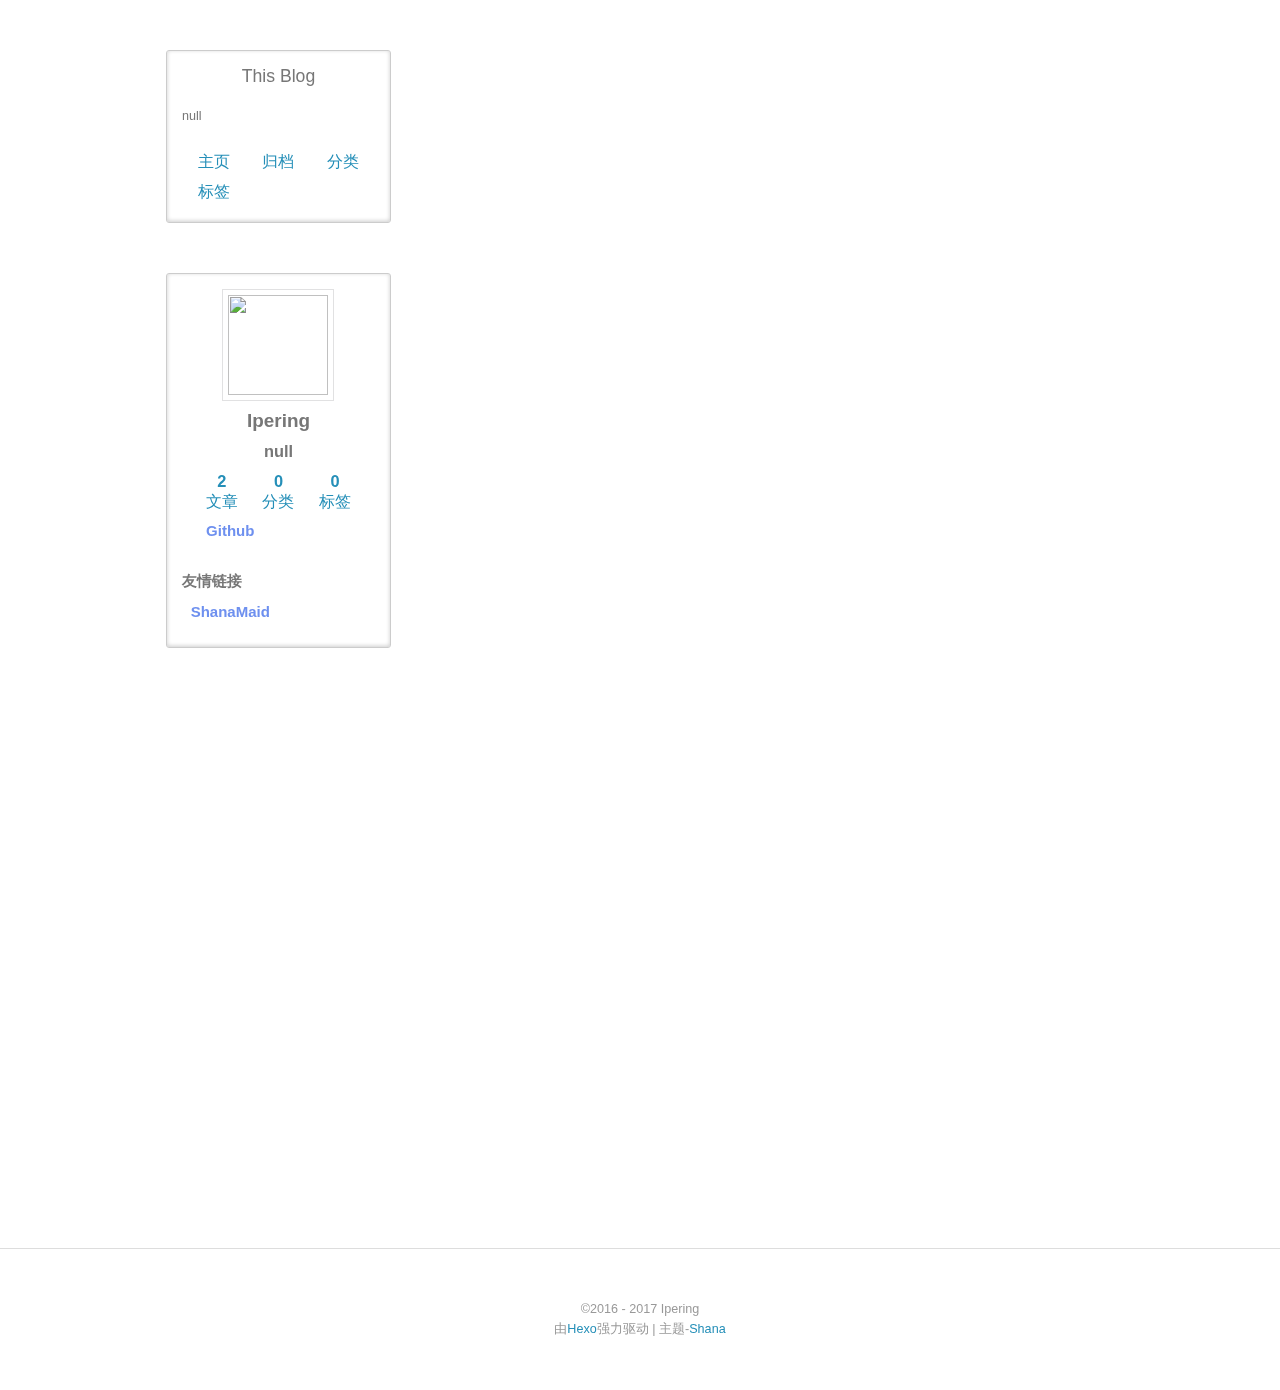
==== commit 0f0c41fd: "Site updated: 2017-06-12 16:57:00" ====
--- a/index.html
+++ b/index.html
@@ -102,7 +102,7 @@
       
     </div>
     <footer class="article-footer">
-      <a data-url="http://yoursite.com/2017/06/12/Hello/" data-id="cj3tsfom800009sqpa826dmxt" class="article-share-link">分享</a>
+      <a data-url="http://yoursite.com/2017/06/12/Hello/" data-id="cj3twmzv6000058qpsrpryman" class="article-share-link">分享</a>
       
       
     </footer>
@@ -159,7 +159,7 @@
       
     </div>
     <footer class="article-footer">
-      <a data-url="http://yoursite.com/2017/06/12/hello-world/" data-id="cj3tsfomg00019sqp5kw6oh27" class="article-share-link">分享</a>
+      <a data-url="http://yoursite.com/2017/06/12/hello-world/" data-id="cj3twmzvl000258qpgyvtyerh" class="article-share-link">分享</a>
       
       
     </footer>
--- a/css/style.css
+++ b/css/style.css
@@ -8,6 +8,717 @@
 }
 body:after {
   clear: both;
+}
+.article-tag-list-link {
+  display: inline-block;
+  vertical-align: middle;
+  -webkit-transform: perspective(1px) translateZ(0);
+  -webkit-transform: perspective(1px) translateZ(0);
+  -moz-transform: perspective(1px) translateZ(0);
+  -ms-transform: perspective(1px) translateZ(0);
+  transform: perspective(1px) translateZ(0);
+  -webkit-box-shadow: 0 0 1px transparent;
+  box-shadow: 0 0 1px transparent;
+  position: relative;
+  -webkit-transition-duration: 0.3s;
+  -webkit-transition-duration: 0.3s;
+  -moz-transition-duration: 0.3s;
+  -ms-transition-duration: 0.3s;
+  transition-duration: 0.3s;
+  -webkit-transition-property: transform;
+  -webkit-transition-property: -webkit-transform;
+  -moz-transition-property: -moz-transform;
+  -ms-transition-property: -ms-transform;
+  transition-property: transform;
+}
+.article-tag-list-link:before {
+  pointer-events: none;
+  position: absolute;
+  z-index: -1;
+  content: '';
+  top: 100%;
+  left: 5%;
+  height: 10px;
+  width: 90%;
+  opacity: 0;
+  background: -webkit--webkit-radial-gradient(center, ellipse, rgba(0,0,0,0.35) 0%, transparent 80%);
+  background: -webkit--moz-radial-gradient(center, ellipse, rgba(0,0,0,0.35) 0%, transparent 80%);
+  background: -webkit--ms-radial-gradient(center, ellipse, rgba(0,0,0,0.35) 0%, transparent 80%);
+  background: -webkit-radial-gradient(center, ellipse, rgba(0,0,0,0.35) 0%, transparent 80%);
+  background: -webkit-radial-gradient(ellipse at center, rgba(0,0,0,0.35) 0%, transparent 80%);
+  background: -moz-radial-gradient(ellipse at center, rgba(0,0,0,0.35) 0%, transparent 80%);
+  background: -ms-radial-gradient(ellipse at center, rgba(0,0,0,0.35) 0%, transparent 80%);
+  background: radial-gradient(ellipse at center, rgba(0,0,0,0.35) 0%, transparent 80%);
+/* W3C */
+  -webkit-transition-duration: 0.3s;
+  -webkit-transition-duration: 0.3s;
+  -moz-transition-duration: 0.3s;
+  -ms-transition-duration: 0.3s;
+  transition-duration: 0.3s;
+  -webkit-transition-property: transform, opacity;
+  -webkit-transition-property: -webkit-transform, opacity;
+  -moz-transition-property: -moz-transform, opacity;
+  -ms-transition-property: -ms-transform, opacity;
+  transition-property: transform, opacity;
+}
+.article-tag-list-link:hover,
+.article-tag-list-link:focus,
+.article-tag-list-link:active {
+  -webkit-transform: translateY(-5px);
+  -webkit-transform: translateY(-5px);
+  -moz-transform: translateY(-5px);
+  -ms-transform: translateY(-5px);
+  transform: translateY(-5px);
+/* move the element up by 5px */
+}
+.article-tag-list-link:hover:before,
+.article-tag-list-link:focus:before,
+.article-tag-list-link:active:before {
+  opacity: 1;
+  -webkit-transform: translateY(5px);
+  -webkit-transform: translateY(5px);
+  -moz-transform: translateY(5px);
+  -ms-transform: translateY(5px);
+  transform: translateY(5px);
+/* move the element down by 5px (it will stay in place because it's attached to the element that also moves up 5px) */
+}
+.article-title {
+  display: inline-block;
+  vertical-align: middle;
+  -webkit-transform: perspective(1px) translateZ(0);
+  -webkit-transform: perspective(1px) translateZ(0);
+  -moz-transform: perspective(1px) translateZ(0);
+  -ms-transform: perspective(1px) translateZ(0);
+  transform: perspective(1px) translateZ(0);
+  -webkit-box-shadow: 0 0 1px transparent;
+  box-shadow: 0 0 1px transparent;
+  position: relative;
+  overflow: hidden;
+  padding-bottom: 5px;
+}
+.article-title:before {
+  content: "";
+  position: absolute;
+  z-index: -1;
+  left: 50%;
+  right: 50%;
+  bottom: 0px;
+  background: #258fb8;
+  height: 2px;
+  -webkit-transition-property: left, right;
+  -webkit-transition-property: left, right;
+  -moz-transition-property: left, right;
+  -ms-transition-property: left, right;
+  transition-property: left, right;
+  -webkit-transition-duration: 0.3s;
+  -webkit-transition-duration: 0.3s;
+  -moz-transition-duration: 0.3s;
+  -ms-transition-duration: 0.3s;
+  transition-duration: 0.3s;
+  -webkit-transition-timing-function: ease-out;
+  -webkit-transition-timing-function: ease-out;
+  -moz-transition-timing-function: ease-out;
+  -ms-transition-timing-function: ease-out;
+  transition-timing-function: ease-out;
+}
+.article-title:hover:before,
+.article-title:focus:before,
+.article-title:active:before {
+  left: 0;
+  right: 0;
+}
+.hvr-bounce-in {
+  display: inline-block;
+  vertical-align: middle;
+  -webkit-transform: perspective(1px) translateZ(0);
+  -webkit-transform: perspective(1px) translateZ(0);
+  -moz-transform: perspective(1px) translateZ(0);
+  -ms-transform: perspective(1px) translateZ(0);
+  transform: perspective(1px) translateZ(0);
+  -webkit-box-shadow: 0 0 1px transparent;
+  box-shadow: 0 0 1px transparent;
+  -webkit-transition-duration: 0.5s;
+  -webkit-transition-duration: 0.5s;
+  -moz-transition-duration: 0.5s;
+  -ms-transition-duration: 0.5s;
+  transition-duration: 0.5s;
+}
+.hvr-bounce-in:hover,
+.hvr-bounce-in:focus,
+.hvr-bounce-in:active {
+  -webkit-transform: scale(1.2);
+  -webkit-transform: scale(1.2);
+  -moz-transform: scale(1.2);
+  -ms-transform: scale(1.2);
+  transform: scale(1.2);
+  -webkit-transition-timing-function: cubic-bezier(0.47, 2.02, 0.31, -0.36);
+  -webkit-transition-timing-function: cubic-bezier(0.47, 2.02, 0.31, -0.36);
+  -moz-transition-timing-function: cubic-bezier(0.47, 2.02, 0.31, -0.36);
+  -ms-transition-timing-function: cubic-bezier(0.47, 2.02, 0.31, -0.36);
+  transition-timing-function: cubic-bezier(0.47, 2.02, 0.31, -0.36);
+}
+.article-more-link a {
+  display: inline-block;
+  vertical-align: middle;
+  -webkit-transform: perspective(1px) translateZ(0);
+  -webkit-transform: perspective(1px) translateZ(0);
+  -moz-transform: perspective(1px) translateZ(0);
+  -ms-transform: perspective(1px) translateZ(0);
+  transform: perspective(1px) translateZ(0);
+  -webkit-box-shadow: 0 0 1px transparent;
+  box-shadow: 0 0 1px transparent;
+  position: relative;
+  background: #e1e1e1;
+  -webkit-transition-property: color;
+  -webkit-transition-property: color;
+  -moz-transition-property: color;
+  -ms-transition-property: color;
+  transition-property: color;
+  -webkit-transition-duration: 0.3s;
+  -webkit-transition-duration: 0.3s;
+  -moz-transition-duration: 0.3s;
+  -ms-transition-duration: 0.3s;
+  transition-duration: 0.3s;
+}
+.article-more-link a:before {
+  content: "";
+  position: absolute;
+  z-index: -1;
+  top: 0;
+  left: 0;
+  right: 0;
+  bottom: 0;
+  border-radius: 15px;
+  background: #2098d1;
+  -webkit-transform: scale(0);
+  -webkit-transform: scale(0);
+  -moz-transform: scale(0);
+  -ms-transform: scale(0);
+  transform: scale(0);
+  -webkit-transition-property: transform;
+  -webkit-transition-property: -webkit-transform;
+  -moz-transition-property: -moz-transform;
+  -ms-transition-property: -ms-transform;
+  transition-property: transform;
+  -webkit-transition-duration: 0.3s;
+  -webkit-transition-duration: 0.3s;
+  -moz-transition-duration: 0.3s;
+  -ms-transition-duration: 0.3s;
+  transition-duration: 0.3s;
+  -webkit-transition-timing-function: ease-out;
+  -webkit-transition-timing-function: ease-out;
+  -moz-transition-timing-function: ease-out;
+  -ms-transition-timing-function: ease-out;
+  transition-timing-function: ease-out;
+}
+.article-more-link a:hover,
+.article-more-link a:focus,
+.article-more-link a:active {
+  color: #fff;
+}
+.article-more-link a:hover:before,
+.article-more-link a:focus:before,
+.article-more-link a:active:before {
+  -webkit-transform: scale(1);
+  -webkit-transform: scale(1);
+  -moz-transform: scale(1);
+  -ms-transform: scale(1);
+  transform: scale(1);
+}
+.category-list-link {
+  display: inline-block;
+  vertical-align: middle;
+  -webkit-transform: perspective(1px) translateZ(0);
+  -webkit-transform: perspective(1px) translateZ(0);
+  -moz-transform: perspective(1px) translateZ(0);
+  -ms-transform: perspective(1px) translateZ(0);
+  transform: perspective(1px) translateZ(0);
+  -webkit-box-shadow: 0 0 1px transparent;
+  box-shadow: 0 0 1px transparent;
+  position: relative;
+  overflow: hidden;
+}
+.category-list-link:before {
+  content: "";
+  position: absolute;
+  z-index: -1;
+  left: 50%;
+  right: 50%;
+  bottom: 0;
+  background: #2098d1;
+  height: 2px;
+  -webkit-transition-property: left, right;
+  -webkit-transition-property: left, right;
+  -moz-transition-property: left, right;
+  -ms-transition-property: left, right;
+  transition-property: left, right;
+  -webkit-transition-duration: 0.3s;
+  -webkit-transition-duration: 0.3s;
+  -moz-transition-duration: 0.3s;
+  -ms-transition-duration: 0.3s;
+  transition-duration: 0.3s;
+  -webkit-transition-timing-function: ease-out;
+  -webkit-transition-timing-function: ease-out;
+  -moz-transition-timing-function: ease-out;
+  -ms-transition-timing-function: ease-out;
+  transition-timing-function: ease-out;
+}
+.category-list-link:hover:before,
+.category-list-link:focus:before,
+.category-list-link:active:before {
+  left: 0;
+  right: 0;
+}
+.animated {
+  -webkit-animation-duration: 1s;
+  -moz-animation-duration: 1s;
+  -ms-animation-duration: 1s;
+  animation-duration: 1s;
+  -webkit-animation-fill-mode: both;
+  -moz-animation-fill-mode: both;
+  -ms-animation-fill-mode: both;
+  animation-fill-mode: both;
+}
+.animated.infinite {
+  -webkit-animation-iteration-count: infinite;
+  -moz-animation-iteration-count: infinite;
+  -ms-animation-iteration-count: infinite;
+  animation-iteration-count: infinite;
+}
+.animated.hinge {
+  -webkit-animation-duration: 2s;
+  -moz-animation-duration: 2s;
+  -ms-animation-duration: 2s;
+  animation-duration: 2s;
+}
+.animated.flipOutX,
+.animated.flipOutY,
+.animated.bounceIn,
+.animated.bounceOut {
+  -webkit-animation-duration: 0.75s;
+  -moz-animation-duration: 0.75s;
+  -ms-animation-duration: 0.75s;
+  animation-duration: 0.75s;
+}
+.rollIn {
+  -webkit-animation-name: rollIn;
+  -moz-animation-name: rollIn;
+  -ms-animation-name: rollIn;
+  animation-name: rollIn;
+}
+.rubberBand {
+  -webkit-animation-name: rubberBand;
+  -moz-animation-name: rubberBand;
+  -ms-animation-name: rubberBand;
+  animation-name: rubberBand;
+}
+.rotateInDownRight {
+  -webkit-animation-name: rotateInDownRight;
+  -moz-animation-name: rotateInDownRight;
+  -ms-animation-name: rotateInDownRight;
+  animation-name: rotateInDownRight;
+}
+.slideInRight {
+  -webkit-animation-name: slideInRight;
+  -moz-animation-name: slideInRight;
+  -ms-animation-name: slideInRight;
+  animation-name: slideInRight;
+}
+@-moz-keyframes rollIn {
+  from {
+    opacity: 0;
+    -webkit-transform: translate3d(-100%, 0, 0) rotate3d(0, 0, 1, -120deg);
+    -moz-transform: translate3d(-100%, 0, 0) rotate3d(0, 0, 1, -120deg);
+    -ms-transform: translate3d(-100%, 0, 0) rotate3d(0, 0, 1, -120deg);
+    transform: translate3d(-100%, 0, 0) rotate3d(0, 0, 1, -120deg);
+  }
+  to {
+    opacity: 1;
+    -webkit-transform: none;
+    -moz-transform: none;
+    -ms-transform: none;
+    transform: none;
+  }
+}
+@-webkit-keyframes rollIn {
+  from {
+    opacity: 0;
+    -webkit-transform: translate3d(-100%, 0, 0) rotate3d(0, 0, 1, -120deg);
+    -moz-transform: translate3d(-100%, 0, 0) rotate3d(0, 0, 1, -120deg);
+    -ms-transform: translate3d(-100%, 0, 0) rotate3d(0, 0, 1, -120deg);
+    transform: translate3d(-100%, 0, 0) rotate3d(0, 0, 1, -120deg);
+  }
+  to {
+    opacity: 1;
+    -webkit-transform: none;
+    -moz-transform: none;
+    -ms-transform: none;
+    transform: none;
+  }
+}
+@-o-keyframes rollIn {
+  from {
+    opacity: 0;
+    -webkit-transform: translate3d(-100%, 0, 0) rotate3d(0, 0, 1, -120deg);
+    -moz-transform: translate3d(-100%, 0, 0) rotate3d(0, 0, 1, -120deg);
+    -ms-transform: translate3d(-100%, 0, 0) rotate3d(0, 0, 1, -120deg);
+    transform: translate3d(-100%, 0, 0) rotate3d(0, 0, 1, -120deg);
+  }
+  to {
+    opacity: 1;
+    -webkit-transform: none;
+    -moz-transform: none;
+    -ms-transform: none;
+    transform: none;
+  }
+}
+@keyframes rollIn {
+  from {
+    opacity: 0;
+    -webkit-transform: translate3d(-100%, 0, 0) rotate3d(0, 0, 1, -120deg);
+    -moz-transform: translate3d(-100%, 0, 0) rotate3d(0, 0, 1, -120deg);
+    -ms-transform: translate3d(-100%, 0, 0) rotate3d(0, 0, 1, -120deg);
+    transform: translate3d(-100%, 0, 0) rotate3d(0, 0, 1, -120deg);
+  }
+  to {
+    opacity: 1;
+    -webkit-transform: none;
+    -moz-transform: none;
+    -ms-transform: none;
+    transform: none;
+  }
+}
+@-moz-keyframes rubberBand {
+  from {
+    -webkit-transform: scale3d(1, 1, 1);
+    -moz-transform: scale3d(1, 1, 1);
+    -ms-transform: scale3d(1, 1, 1);
+    transform: scale3d(1, 1, 1);
+  }
+  30% {
+    -webkit-transform: scale3d(1.25, 0.75, 1);
+    -moz-transform: scale3d(1.25, 0.75, 1);
+    -ms-transform: scale3d(1.25, 0.75, 1);
+    transform: scale3d(1.25, 0.75, 1);
+  }
+  40% {
+    -webkit-transform: scale3d(0.75, 1.25, 1);
+    -moz-transform: scale3d(0.75, 1.25, 1);
+    -ms-transform: scale3d(0.75, 1.25, 1);
+    transform: scale3d(0.75, 1.25, 1);
+  }
+  50% {
+    -webkit-transform: scale3d(1.15, 0.85, 1);
+    -moz-transform: scale3d(1.15, 0.85, 1);
+    -ms-transform: scale3d(1.15, 0.85, 1);
+    transform: scale3d(1.15, 0.85, 1);
+  }
+  65% {
+    -webkit-transform: scale3d(0.95, 1.05, 1);
+    -moz-transform: scale3d(0.95, 1.05, 1);
+    -ms-transform: scale3d(0.95, 1.05, 1);
+    transform: scale3d(0.95, 1.05, 1);
+  }
+  75% {
+    -webkit-transform: scale3d(1.05, 0.95, 1);
+    -moz-transform: scale3d(1.05, 0.95, 1);
+    -ms-transform: scale3d(1.05, 0.95, 1);
+    transform: scale3d(1.05, 0.95, 1);
+  }
+  to {
+    -webkit-transform: scale3d(1, 1, 1);
+    -moz-transform: scale3d(1, 1, 1);
+    -ms-transform: scale3d(1, 1, 1);
+    transform: scale3d(1, 1, 1);
+  }
+}
+@-webkit-keyframes rubberBand {
+  from {
+    -webkit-transform: scale3d(1, 1, 1);
+    -moz-transform: scale3d(1, 1, 1);
+    -ms-transform: scale3d(1, 1, 1);
+    transform: scale3d(1, 1, 1);
+  }
+  30% {
+    -webkit-transform: scale3d(1.25, 0.75, 1);
+    -moz-transform: scale3d(1.25, 0.75, 1);
+    -ms-transform: scale3d(1.25, 0.75, 1);
+    transform: scale3d(1.25, 0.75, 1);
+  }
+  40% {
+    -webkit-transform: scale3d(0.75, 1.25, 1);
+    -moz-transform: scale3d(0.75, 1.25, 1);
+    -ms-transform: scale3d(0.75, 1.25, 1);
+    transform: scale3d(0.75, 1.25, 1);
+  }
+  50% {
+    -webkit-transform: scale3d(1.15, 0.85, 1);
+    -moz-transform: scale3d(1.15, 0.85, 1);
+    -ms-transform: scale3d(1.15, 0.85, 1);
+    transform: scale3d(1.15, 0.85, 1);
+  }
+  65% {
+    -webkit-transform: scale3d(0.95, 1.05, 1);
+    -moz-transform: scale3d(0.95, 1.05, 1);
+    -ms-transform: scale3d(0.95, 1.05, 1);
+    transform: scale3d(0.95, 1.05, 1);
+  }
+  75% {
+    -webkit-transform: scale3d(1.05, 0.95, 1);
+    -moz-transform: scale3d(1.05, 0.95, 1);
+    -ms-transform: scale3d(1.05, 0.95, 1);
+    transform: scale3d(1.05, 0.95, 1);
+  }
+  to {
+    -webkit-transform: scale3d(1, 1, 1);
+    -moz-transform: scale3d(1, 1, 1);
+    -ms-transform: scale3d(1, 1, 1);
+    transform: scale3d(1, 1, 1);
+  }
+}
+@-o-keyframes rubberBand {
+  from {
+    -webkit-transform: scale3d(1, 1, 1);
+    -moz-transform: scale3d(1, 1, 1);
+    -ms-transform: scale3d(1, 1, 1);
+    transform: scale3d(1, 1, 1);
+  }
+  30% {
+    -webkit-transform: scale3d(1.25, 0.75, 1);
+    -moz-transform: scale3d(1.25, 0.75, 1);
+    -ms-transform: scale3d(1.25, 0.75, 1);
+    transform: scale3d(1.25, 0.75, 1);
+  }
+  40% {
+    -webkit-transform: scale3d(0.75, 1.25, 1);
+    -moz-transform: scale3d(0.75, 1.25, 1);
+    -ms-transform: scale3d(0.75, 1.25, 1);
+    transform: scale3d(0.75, 1.25, 1);
+  }
+  50% {
+    -webkit-transform: scale3d(1.15, 0.85, 1);
+    -moz-transform: scale3d(1.15, 0.85, 1);
+    -ms-transform: scale3d(1.15, 0.85, 1);
+    transform: scale3d(1.15, 0.85, 1);
+  }
+  65% {
+    -webkit-transform: scale3d(0.95, 1.05, 1);
+    -moz-transform: scale3d(0.95, 1.05, 1);
+    -ms-transform: scale3d(0.95, 1.05, 1);
+    transform: scale3d(0.95, 1.05, 1);
+  }
+  75% {
+    -webkit-transform: scale3d(1.05, 0.95, 1);
+    -moz-transform: scale3d(1.05, 0.95, 1);
+    -ms-transform: scale3d(1.05, 0.95, 1);
+    transform: scale3d(1.05, 0.95, 1);
+  }
+  to {
+    -webkit-transform: scale3d(1, 1, 1);
+    -moz-transform: scale3d(1, 1, 1);
+    -ms-transform: scale3d(1, 1, 1);
+    transform: scale3d(1, 1, 1);
+  }
+}
+@keyframes rubberBand {
+  from {
+    -webkit-transform: scale3d(1, 1, 1);
+    -moz-transform: scale3d(1, 1, 1);
+    -ms-transform: scale3d(1, 1, 1);
+    transform: scale3d(1, 1, 1);
+  }
+  30% {
+    -webkit-transform: scale3d(1.25, 0.75, 1);
+    -moz-transform: scale3d(1.25, 0.75, 1);
+    -ms-transform: scale3d(1.25, 0.75, 1);
+    transform: scale3d(1.25, 0.75, 1);
+  }
+  40% {
+    -webkit-transform: scale3d(0.75, 1.25, 1);
+    -moz-transform: scale3d(0.75, 1.25, 1);
+    -ms-transform: scale3d(0.75, 1.25, 1);
+    transform: scale3d(0.75, 1.25, 1);
+  }
+  50% {
+    -webkit-transform: scale3d(1.15, 0.85, 1);
+    -moz-transform: scale3d(1.15, 0.85, 1);
+    -ms-transform: scale3d(1.15, 0.85, 1);
+    transform: scale3d(1.15, 0.85, 1);
+  }
+  65% {
+    -webkit-transform: scale3d(0.95, 1.05, 1);
+    -moz-transform: scale3d(0.95, 1.05, 1);
+    -ms-transform: scale3d(0.95, 1.05, 1);
+    transform: scale3d(0.95, 1.05, 1);
+  }
+  75% {
+    -webkit-transform: scale3d(1.05, 0.95, 1);
+    -moz-transform: scale3d(1.05, 0.95, 1);
+    -ms-transform: scale3d(1.05, 0.95, 1);
+    transform: scale3d(1.05, 0.95, 1);
+  }
+  to {
+    -webkit-transform: scale3d(1, 1, 1);
+    -moz-transform: scale3d(1, 1, 1);
+    -ms-transform: scale3d(1, 1, 1);
+    transform: scale3d(1, 1, 1);
+  }
+}
+@-moz-keyframes rotateInDownRight {
+  from {
+    -webkit-transform-origin: right bottom;
+    -moz-transform-origin: right bottom;
+    -ms-transform-origin: right bottom;
+    transform-origin: right bottom;
+    -webkit-transform: rotate3d(0, 0, 1, 45deg);
+    -moz-transform: rotate3d(0, 0, 1, 45deg);
+    -ms-transform: rotate3d(0, 0, 1, 45deg);
+    transform: rotate3d(0, 0, 1, 45deg);
+    opacity: 0;
+  }
+  to {
+    -webkit-transform-origin: right bottom;
+    -moz-transform-origin: right bottom;
+    -ms-transform-origin: right bottom;
+    transform-origin: right bottom;
+    -webkit-transform: none;
+    -moz-transform: none;
+    -ms-transform: none;
+    transform: none;
+    opacity: 1;
+  }
+}
+@-webkit-keyframes rotateInDownRight {
+  from {
+    -webkit-transform-origin: right bottom;
+    -moz-transform-origin: right bottom;
+    -ms-transform-origin: right bottom;
+    transform-origin: right bottom;
+    -webkit-transform: rotate3d(0, 0, 1, 45deg);
+    -moz-transform: rotate3d(0, 0, 1, 45deg);
+    -ms-transform: rotate3d(0, 0, 1, 45deg);
+    transform: rotate3d(0, 0, 1, 45deg);
+    opacity: 0;
+  }
+  to {
+    -webkit-transform-origin: right bottom;
+    -moz-transform-origin: right bottom;
+    -ms-transform-origin: right bottom;
+    transform-origin: right bottom;
+    -webkit-transform: none;
+    -moz-transform: none;
+    -ms-transform: none;
+    transform: none;
+    opacity: 1;
+  }
+}
+@-o-keyframes rotateInDownRight {
+  from {
+    -webkit-transform-origin: right bottom;
+    -moz-transform-origin: right bottom;
+    -ms-transform-origin: right bottom;
+    transform-origin: right bottom;
+    -webkit-transform: rotate3d(0, 0, 1, 45deg);
+    -moz-transform: rotate3d(0, 0, 1, 45deg);
+    -ms-transform: rotate3d(0, 0, 1, 45deg);
+    transform: rotate3d(0, 0, 1, 45deg);
+    opacity: 0;
+  }
+  to {
+    -webkit-transform-origin: right bottom;
+    -moz-transform-origin: right bottom;
+    -ms-transform-origin: right bottom;
+    transform-origin: right bottom;
+    -webkit-transform: none;
+    -moz-transform: none;
+    -ms-transform: none;
+    transform: none;
+    opacity: 1;
+  }
+}
+@keyframes rotateInDownRight {
+  from {
+    -webkit-transform-origin: right bottom;
+    -moz-transform-origin: right bottom;
+    -ms-transform-origin: right bottom;
+    transform-origin: right bottom;
+    -webkit-transform: rotate3d(0, 0, 1, 45deg);
+    -moz-transform: rotate3d(0, 0, 1, 45deg);
+    -ms-transform: rotate3d(0, 0, 1, 45deg);
+    transform: rotate3d(0, 0, 1, 45deg);
+    opacity: 0;
+  }
+  to {
+    -webkit-transform-origin: right bottom;
+    -moz-transform-origin: right bottom;
+    -ms-transform-origin: right bottom;
+    transform-origin: right bottom;
+    -webkit-transform: none;
+    -moz-transform: none;
+    -ms-transform: none;
+    transform: none;
+    opacity: 1;
+  }
+}
+@-moz-keyframes slideInRight {
+  from {
+    -webkit-transform: translate3d(100%, 0, 0);
+    -moz-transform: translate3d(100%, 0, 0);
+    -ms-transform: translate3d(100%, 0, 0);
+    transform: translate3d(100%, 0, 0);
+    visibility: visible;
+  }
+  to {
+    -webkit-transform: translate3d(0, 0, 0);
+    -moz-transform: translate3d(0, 0, 0);
+    -ms-transform: translate3d(0, 0, 0);
+    transform: translate3d(0, 0, 0);
+  }
+}
+@-webkit-keyframes slideInRight {
+  from {
+    -webkit-transform: translate3d(100%, 0, 0);
+    -moz-transform: translate3d(100%, 0, 0);
+    -ms-transform: translate3d(100%, 0, 0);
+    transform: translate3d(100%, 0, 0);
+    visibility: visible;
+  }
+  to {
+    -webkit-transform: translate3d(0, 0, 0);
+    -moz-transform: translate3d(0, 0, 0);
+    -ms-transform: translate3d(0, 0, 0);
+    transform: translate3d(0, 0, 0);
+  }
+}
+@-o-keyframes slideInRight {
+  from {
+    -webkit-transform: translate3d(100%, 0, 0);
+    -moz-transform: translate3d(100%, 0, 0);
+    -ms-transform: translate3d(100%, 0, 0);
+    transform: translate3d(100%, 0, 0);
+    visibility: visible;
+  }
+  to {
+    -webkit-transform: translate3d(0, 0, 0);
+    -moz-transform: translate3d(0, 0, 0);
+    -ms-transform: translate3d(0, 0, 0);
+    transform: translate3d(0, 0, 0);
+  }
+}
+@keyframes slideInRight {
+  from {
+    -webkit-transform: translate3d(100%, 0, 0);
+    -moz-transform: translate3d(100%, 0, 0);
+    -ms-transform: translate3d(100%, 0, 0);
+    transform: translate3d(100%, 0, 0);
+    visibility: visible;
+  }
+  to {
+    -webkit-transform: translate3d(0, 0, 0);
+    -moz-transform: translate3d(0, 0, 0);
+    -ms-transform: translate3d(0, 0, 0);
+    transform: translate3d(0, 0, 0);
+  }
 }
 html,
 body,
@@ -123,14 +834,22 @@
   height: 100%;
 }
 body {
-  background: #eee;
+  overflow-x: hidden;
+}
+.wow {
+  visibility: hidden;
+}
+body {
   font: 14px "Helvetica Neue", Helvetica, Arial, sans-serif;
   -webkit-text-size-adjust: 100%;
+  cursor: url("images/icon.png"), default;
 }
 .outer {
-  max-width: 1220px;
+  max-width: 964px;
   margin: 0 auto;
   padding: 0 20px;
+  positon: relative;
+  z-index: 1;
 }
 .outer:before,
 .outer:after {
@@ -139,6 +858,11 @@
 }
 .outer:after {
   clear: both;
+}
+#main,
+#sidebar {
+  positon: relative;
+  z-index: 10;
 }
 .inner {
   display: inline;
@@ -174,17 +898,24 @@
   -ms-transition: 0.2s ease-out;
   transition: 0.2s ease-out;
   z-index: 1;
-  background: #eee;
 }
 .mobile-nav-on #wrap {
   left: 280px;
 }
-@media screen and (min-width: 768px) {
+.mobile-header {
+  display: none;
+}
+@media screen and (min-width: 980px) {
   #main {
     display: inline;
     float: left;
     width: 73.33333333333333%;
     margin: 0 0.833333333333333%;
+  }
+}
+@media screen and (min-width: 980px) {
+  #main {
+    float: right;
   }
 }
 .article-date,
@@ -194,7 +925,7 @@
   text-decoration: none;
   text-transform: uppercase;
   letter-spacing: 2px;
-  color: #999;
+  color: #fff;
   margin-bottom: 1em;
   margin-left: 5px;
   line-height: 1em;
@@ -509,6 +1240,11 @@
 }
 .article-inner {
   overflow: hidden;
+  background-color: rgba(255,255,255,0.9);
+  border-radius: 10px;
+}
+.article-meta {
+  position: absolute;
 }
 .article-meta:before,
 .article-meta:after {
@@ -520,22 +1256,38 @@
 }
 .article-date {
   float: left;
+  background-color: #6b69d6;
+  padding: 10px;
+  position: relative;
+  top: -20px;
+  left: -15px;
+  width: 40px;
+  height: 40px;
+  border-radius: 50%;
+  text-align: center;
+  line-height: 1.4;
+}
+.article-date .post-month {
+  font-size: 0.8em;
+}
+.article-date .post-day {
+  font-size: 1.4em;
 }
 .article-category {
-  float: left;
+  display: inline-block;
   line-height: 1em;
-  color: #ccc;
+  color: #000;
   text-shadow: 0 1px #fff;
-  margin-left: 8px;
-}
-.article-category:before {
-  content: "\2022";
+  padding: 5px 0px;
 }
 .article-category-link {
-  margin: 0 12px 1em;
+  color: rgba(10,10,0,0.7);
+  font-size: 0.9em;
+  letter-spacing: 0px;
 }
 .article-header {
   padding: 20px 20px 0;
+  text-align: center;
 }
 .article-title {
   text-decoration: none;
@@ -674,18 +1426,21 @@
   height: 100%;
   margin-top: 0;
 }
+.article-more-link {
+  text-align: center;
+}
 .article-more-link a {
   display: inline-block;
-  line-height: 1em;
+  line-height: 1.4em;
   padding: 6px 15px;
   border-radius: 15px;
-  background: #eee;
-  color: #999;
+  background: rgba(241,108,227,0.8);
+  color: #fff;
   text-shadow: 0 1px #fff;
   text-decoration: none;
+  font-size: 1.1em;
 }
 .article-more-link a:hover {
-  background: #258fb8;
   color: #fff;
   text-decoration: none;
   text-shadow: 0 1px #1e7293;
@@ -717,7 +1472,39 @@
   margin-right: 10px;
 }
 .article-tag-list-link:before {
-  content: "#";
+  content: "";
+}
+.article-tag-list a {
+  color: #fff;
+  padding: 5px;
+  border-radius: 5px;
+}
+.article-tag-list a:hover {
+  color: #fff;
+}
+.article-tag-list li:nth-child(1n+0) a {
+  background-color: #98c3de;
+}
+.article-tag-list li:nth-child(2n+0) a {
+  background-color: #f9b3c7;
+}
+.article-tag-list li:nth-child(3n+0) a {
+  background-color: #ffc4f0;
+}
+.article-tag-list li:nth-child(4n+0) a {
+  background-color: #cfaa36;
+}
+.article-tag-list li:nth-child(5n+0) a {
+  background-color: #eab085;
+}
+.article-tag-list li:nth-child(6n+0) a {
+  background-color: #d75be3;
+}
+.article-tag-list li:nth-child(7n+0) a {
+  background-color: #a5b600;
+}
+.article-tag-list li:nth-child(8n+0) a {
+  background-color: #94f686;
 }
 .article-comment-link {
   float: right;
@@ -739,6 +1526,9 @@
 }
 #article-nav {
   position: relative;
+  background-color: rgba(255,255,255,0.9);
+  padding: 20px 0px;
+  border-radius: 5px;
 }
 #article-nav:before,
 #article-nav:after {
@@ -748,7 +1538,7 @@
 #article-nav:after {
   clear: both;
 }
-@media screen and (min-width: 768px) {
+@media screen and (min-width: 980px) {
   #article-nav {
     margin: 50px 0;
   }
@@ -770,7 +1560,8 @@
 .article-nav-link-wrap {
   text-decoration: none;
   text-shadow: 0 1px #fff;
-  color: #999;
+  color: #6b69d6;
+  font-weight: bold;
   -webkit-box-sizing: border-box;
   -moz-box-sizing: border-box;
   box-sizing: border-box;
@@ -781,20 +1572,20 @@
 .article-nav-link-wrap:hover {
   color: #555;
 }
-@media screen and (min-width: 768px) {
+@media screen and (min-width: 980px) {
   .article-nav-link-wrap {
     width: 50%;
     margin-top: 0;
   }
 }
-@media screen and (min-width: 768px) {
+@media screen and (min-width: 980px) {
   #article-nav-newer {
     float: left;
     text-align: right;
     padding-right: 20px;
   }
 }
-@media screen and (min-width: 768px) {
+@media screen and (min-width: 980px) {
   #article-nav-older {
     float: right;
     text-align: left;
@@ -804,7 +1595,8 @@
 .article-nav-caption {
   text-transform: uppercase;
   letter-spacing: 2px;
-  color: #ddd;
+  color: #6b69d6;
+  font-weight: bold;
   line-height: 1em;
   font-weight: bold;
 }
@@ -972,14 +1764,14 @@
   -moz-column-gap: 10px;
   column-gap: 10px;
 }
-@media screen and (min-width: 480px) and (max-width: 767px) {
+@media screen and (min-width: 480px) and (max-width: 979px) {
   .archives {
     -webkit-column-count: 2;
     -moz-column-count: 2;
     column-count: 2;
   }
 }
-@media screen and (min-width: 768px) {
+@media screen and (min-width: 980px) {
   .archives {
     -webkit-column-count: 3;
     -moz-column-count: 3;
@@ -995,6 +1787,13 @@
 .archive-article-inner {
   padding: 10px;
   margin-bottom: 15px;
+  background-color: rgba(255,255,255,0.7);
+  border-radius: 5px;
+  overflow: hidden;
+}
+.archive-article-inner h1 {
+  float: right;
+  width: calc(100% - 50px);
 }
 .archive-article-title {
   text-decoration: none;
@@ -1013,16 +1812,31 @@
   margin-top: 1em;
 }
 .archive-article-date {
-  color: #999;
+  color: #fff;
   text-decoration: none;
+  -webkit-box-sizing: border-box;
+  -moz-box-sizing: border-box;
+  box-sizing: border-box;
+  padding: 5px 0px;
   font-size: 0.85em;
-  line-height: 1em;
-  margin-bottom: 0.5em;
-  display: block;
+  line-height: 1;
+  display: inline-block;
+  margin-bottom: -40px;
+  width: 40px;
+  height: 40px;
+  background-color: #6b69d6;
+  text-align: center;
+  border-radius: 50%;
+}
+.archive-article-date .post-month {
+  font-size: 0.8em;
+}
+.archive-article-date .post-day {
+  font-size: 1.6em;
 }
 #page-nav {
   margin: 50px auto;
-  background: #fff;
+  background: rgba(255,255,255,0.9);
   -webkit-box-shadow: 1px 2px 3px #ddd;
   box-shadow: 1px 2px 3px #ddd;
   border: 1px solid #ddd;
@@ -1075,7 +1889,7 @@
   color: #ddd;
 }
 #footer {
-  background: #262a30;
+  background: rgba(255,255,255,0.9);
   padding: 50px 0;
   border-top: 1px solid #ddd;
   color: #999;
@@ -1089,19 +1903,21 @@
 }
 #footer-info {
   line-height: 1.6em;
-  font-size: 0.85em;
+  font-size: 0.9em;
+  text-align: center;
 }
 .article-entry pre,
 .article-entry .highlight {
-  background: #2d2d2d;
+  border-left: 5px solid #eb3c3c;
+  background: #9d0f3c;
   margin: 0 -20px;
   padding: 15px 20px;
-  border-style: solid;
-  border-color: #ddd;
-  border-width: 1px 0;
   overflow: auto;
   color: #ccc;
   line-height: 22.400000000000002px;
+}
+.line {
+  color: #ccc;
 }
 .article-entry .highlight .gutter pre,
 .article-entry .gist .gist-file .gist-data .line-numbers {
@@ -1287,7 +2103,168 @@
     color: #fff;
   }
 }
-@media screen and (min-width: 768px) {
+@media screen and (max-width: 980px) {
+  #sidebar {
+    display: none;
+  }
+  .mobile-header {
+    display: block;
+  }
+}
+.tag-box {
+  text-align: center;
+  padding: 20px 50px;
+  margin-bottom: 100px;
+}
+.tag-box a {
+  padding: 5px 10px;
+  display: inline-block;
+  margin: 10px 5px;
+  border-radius: 5px;
+  color: #fff;
+}
+.tag-box a:nth-child(1n+0) {
+  background-color: #98c3de;
+}
+.tag-box a:nth-child(2n+0) {
+  background-color: #f9b3c7;
+}
+.tag-box a:nth-child(3n+0) {
+  background-color: #ffc4f0;
+}
+.tag-box a:nth-child(4n+0) {
+  background-color: #cfaa36;
+}
+.tag-box a:nth-child(5n+0) {
+  background-color: #eab085;
+}
+.tag-box a:nth-child(6n+0) {
+  background-color: #d75be3;
+}
+.tag-box a:nth-child(7n+0) {
+  background-color: #a5b600;
+}
+.tag-box a:nth-child(8n+0) {
+  background-color: #94f686;
+}
+.tag-box h1 {
+  font-size: 1.5em;
+  font-weight: bold;
+  margin-bottom: 20px;
+}
+.tag-box a {
+  display: inline-block;
+  vertical-align: middle;
+  -webkit-transform: perspective(1px) translateZ(0);
+  -webkit-transform: perspective(1px) translateZ(0);
+  -moz-transform: perspective(1px) translateZ(0);
+  -ms-transform: perspective(1px) translateZ(0);
+  transform: perspective(1px) translateZ(0);
+  -webkit-box-shadow: 0 0 1px transparent;
+  box-shadow: 0 0 1px transparent;
+  position: relative;
+  -webkit-transition-duration: 0.3s;
+  -webkit-transition-duration: 0.3s;
+  -moz-transition-duration: 0.3s;
+  -ms-transition-duration: 0.3s;
+  transition-duration: 0.3s;
+  -webkit-transition-property: transform;
+  -webkit-transition-property: -webkit-transform;
+  -moz-transition-property: -moz-transform;
+  -ms-transition-property: -ms-transform;
+  transition-property: transform;
+}
+.tag-box a:before {
+  pointer-events: none;
+  position: absolute;
+  z-index: -1;
+  content: '';
+  top: 100%;
+  left: 5%;
+  height: 10px;
+  width: 90%;
+  opacity: 0;
+  background: -webkit--webkit-radial-gradient(center, ellipse, rgba(0,0,0,0.35) 0%, transparent 80%);
+  background: -webkit--moz-radial-gradient(center, ellipse, rgba(0,0,0,0.35) 0%, transparent 80%);
+  background: -webkit--ms-radial-gradient(center, ellipse, rgba(0,0,0,0.35) 0%, transparent 80%);
+  background: -webkit-radial-gradient(center, ellipse, rgba(0,0,0,0.35) 0%, transparent 80%);
+  background: -webkit-radial-gradient(ellipse at center, rgba(0,0,0,0.35) 0%, transparent 80%);
+  background: -moz-radial-gradient(ellipse at center, rgba(0,0,0,0.35) 0%, transparent 80%);
+  background: -ms-radial-gradient(ellipse at center, rgba(0,0,0,0.35) 0%, transparent 80%);
+  background: radial-gradient(ellipse at center, rgba(0,0,0,0.35) 0%, transparent 80%);
+/* W3C */
+  -webkit-transition-duration: 0.3s;
+  -webkit-transition-duration: 0.3s;
+  -moz-transition-duration: 0.3s;
+  -ms-transition-duration: 0.3s;
+  transition-duration: 0.3s;
+  -webkit-transition-property: transform, opacity;
+  -webkit-transition-property: -webkit-transform, opacity;
+  -moz-transition-property: -moz-transform, opacity;
+  -ms-transition-property: -ms-transform, opacity;
+  transition-property: transform, opacity;
+}
+.tag-box a:hover,
+.tag-box a:focus,
+.tag-box a:active {
+  -webkit-transform: translateY(-5px);
+  -webkit-transform: translateY(-5px);
+  -moz-transform: translateY(-5px);
+  -ms-transform: translateY(-5px);
+  transform: translateY(-5px);
+/* move the element up by 5px */
+}
+.tag-box a:hover:before,
+.tag-box a:focus:before,
+.tag-box a:active:before {
+  opacity: 1;
+  -webkit-transform: translateY(5px);
+  -webkit-transform: translateY(5px);
+  -moz-transform: translateY(5px);
+  -ms-transform: translateY(5px);
+  transform: translateY(5px);
+/* move the element down by 5px (it will stay in place because it's attached to the element that also moves up 5px) */
+}
+.categories-box {
+  padding: 20px 50px;
+  margin-bottom: 100px;
+}
+.categories-box h1 {
+  font-size: 1.5em;
+  font-weight: bold;
+  margin-bottom: 20px;
+  text-align: center;
+}
+.categories-box .category-list {
+  color: #f00;
+  font-weight: bold;
+}
+.categories-box .category-list a {
+  color: #000;
+}
+.categories-box .category-list a:visited {
+  color: #000;
+}
+.categories-box .category-list a:hover {
+  color: #2098d1;
+}
+.categories-box .category-list .category-list-count {
+  color: #000;
+}
+.categories-box .category-list-item {
+  margin: 10px 0px;
+}
+.categories-box .category-list-child {
+  margin-left: 20px;
+}
+.view-box {
+  display: inline-block;
+}
+.view-box span {
+  font-size: 0.6em;
+  text-shadow: 0 1px #fff;
+}
+@media screen and (min-width: 980px) {
   #sidebar {
     display: inline;
     float: left;
@@ -1301,7 +2278,7 @@
 .widget {
   color: #777;
   text-shadow: 0 1px #fff;
-  background: #ddd;
+  background: rgba(255,255,255,0.9);
   -webkit-box-shadow: 0 -1px 4px #ccc inset;
   box-shadow: 0 -1px 4px #ccc inset;
   border: 1px solid #ccc;
@@ -1372,3 +2349,95 @@
   margin-right: 5px;
   display: inline-block;
 }
+.avatar {
+  display: block;
+  width: 100px;
+  height: 100px;
+  border: 1px solid #e1e1e2;
+  margin: 0 auto;
+  padding: 5px;
+}
+.author {
+  margin: 10px 0px;
+  font-size: 0.8em;
+  font-weight: bold;
+  text-align: center;
+}
+.count-box {
+  text-align: center;
+  font-size: 1.3em;
+}
+.count-box div {
+  display: inline-block;
+  padding: 0px 10px;
+}
+.social-link,
+.friend-link {
+  font-size: 0px;
+  text-align: left;
+  padding: 10px 0px;
+}
+.social-link a,
+.friend-link a {
+  display: inline-block;
+  width: 50%;
+  text-align: center;
+  font-size: 15px;
+  font-weight: bold;
+  color: #6e90ef;
+}
+.social-link a:hover,
+.friend-link a:hover {
+  background-color: #6e90ef;
+  color: #fff;
+  border-radius: 5px;
+  text-decoration: none;
+}
+.friend-link h2 {
+  font-size: 15px;
+  font-weight: bold;
+  padding: 10px 0px;
+}
+.widget .blog-title {
+  text-align: center;
+  font-size: 1.4em;
+}
+.widget .blog-subtitle {
+  font-size: 1em;
+  margin: 20px 0px;
+}
+.widget .blog-link {
+  display: -webkit-box;
+  display: -moz-box;
+  display: -webkit-flex;
+  display: -ms-flexbox;
+  display: box;
+  display: flex;
+  -webkit-box-lines: multiple;
+  -moz-box-lines: multiple;
+  -webkit-flex-wrap: wrap;
+  -ms-flex-wrap: wrap;
+  flex-wrap: wrap;
+  -webkit-box-pack: justify;
+  -moz-box-pack: justify;
+  -ms-flex-pack: justify;
+  -webkit-justify-content: space-between;
+  justify-content: space-between;
+}
+.widget .blog-link a {
+  display: inline-block;
+  width: 33%;
+  text-align: center;
+  font-size: 1.3em;
+  padding: 5px 0px;
+}
+.widget .blog-link a:hover {
+  background-color: #6e90ff;
+  color: #fff;
+  text-decoration: none;
+}
+.description {
+  text-align: center;
+  margin-bottom: 10px;
+  font-weight: bold;
+}
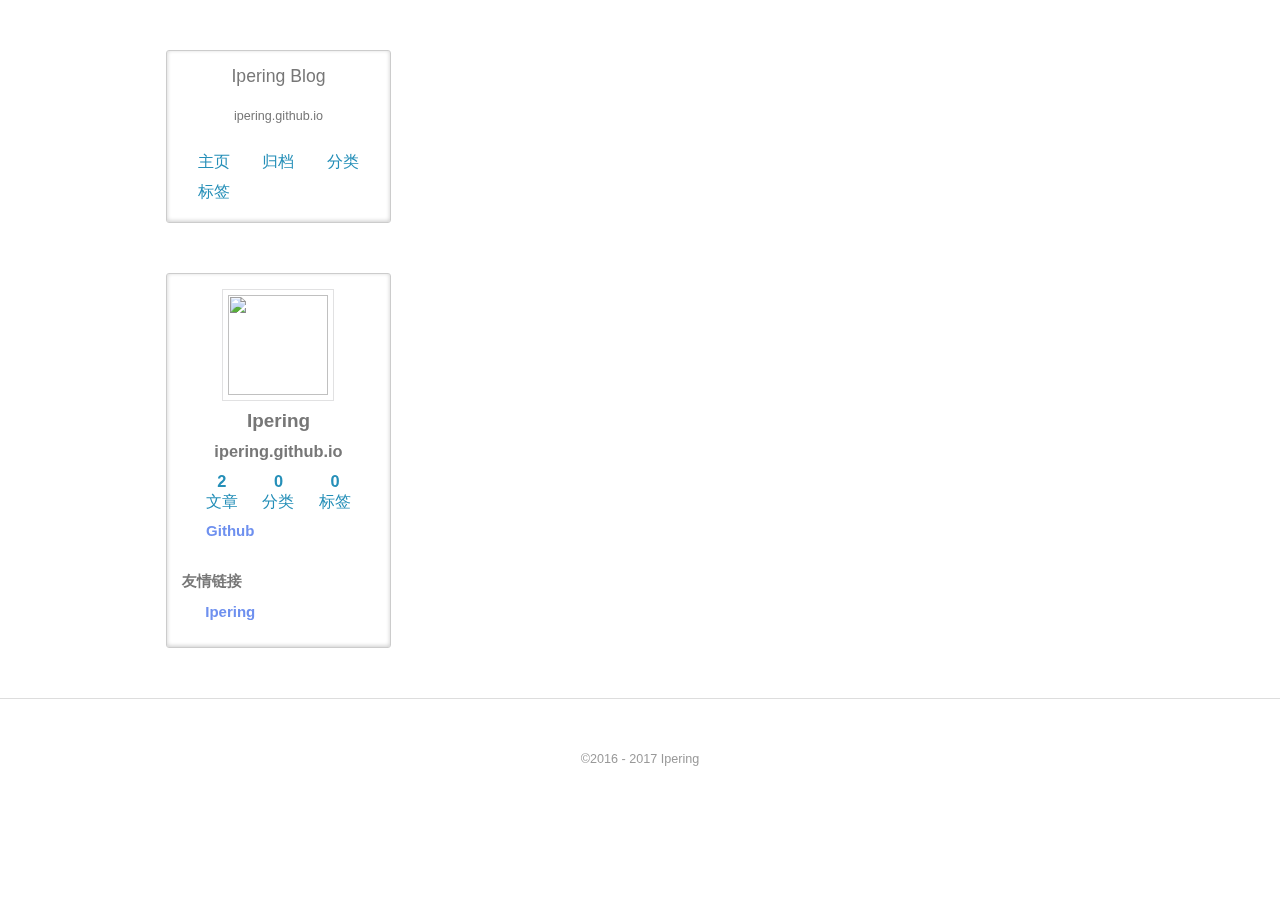
==== commit a17800ab: "try it" ====
--- a/index.html
+++ b/index.html
@@ -3,39 +3,37 @@
 <head>
   <meta charset="utf-8">
   
-  <title>This Blog</title>
-  <meta name="viewport" content="width=device-width, initial-scale=1, maximum-scale=1">
-  <meta property="og:type" content="website">
+<title>Ipering Blog</title>
+<meta name="viewport" content="width=device-width, initial-scale=1, maximum-scale=1">
+<meta property="og:type" content="website">
 <meta property="og:title" content="This Blog">
-<meta property="og:url" content="http://yoursite.com/index.html">
-<meta property="og:site_name" content="This Blog">
+<meta property="og:url" content="http://ipering.github.io/index.html">
+<meta property="og:site_name" content="Ipering">
 <meta name="twitter:card" content="summary">
-<meta name="twitter:title" content="This Blog">
-  
-    <link rel="alternate" href="/atom.xml" title="This Blog" type="application/atom+xml">
-  
-  
-    <link rel="icon" href="/favicon.png">
-  
-  
-    <link href="//fonts.googleapis.com/css?family=Source+Code+Pro" rel="stylesheet" type="text/css">
-  
-  <link rel="stylesheet" href="/css/style.css">
-  <link rel="stylesheet" href="/plugin/bganimation/bg.css">
+<meta name="twitter:title" content="Ipering">
+  
+<link rel="alternate" href="/atom.xml" title="Ipering Blog" type="application/atom+xml">
+  
+<link rel="icon" href="/favicon.png">
+  
+<link href="//fonts.googleapis.com/css?family=Source+Code+Pro" rel="stylesheet" type="text/css">
+<link rel="stylesheet" href="/css/style.css">
+<link rel="stylesheet" href="/plugin/bganimation/bg.css">
   
 
 </head>
 
 <body>
+  <!-- 窄屏 -->
   <div id="container">
     <div id="wrap">
       <div class="outer">
         <div class="widget-wrap mobile-header">
   <h3 class="widget-title"></h3>
   <div class="widget">
-    <img class="avatar" src="https://avatars0.githubusercontent.com/u/20333903?v=3&amp;s=460">
+    <img class="avatar" src="https://avatars2.githubusercontent.com/u/24822304?s=400&u=c1bc1106b8f38f2acff840964e15e462c645e931&v=4">
     <h2 class="author">Ipering</h2>
-    <h3 class="description">null</h3>
+    <h3 class="description">ipering.github.io</h3>
     <div class="count-box">
       <a href="/archives"><div><strong>2</strong><br>文章</div></a>
       <a href="/categories"><div><strong>0</strong><br>分类</div></a>
@@ -102,7 +100,7 @@
       
     </div>
     <footer class="article-footer">
-      <a data-url="http://yoursite.com/2017/06/12/Hello/" data-id="cj3twmzv6000058qpsrpryman" class="article-share-link">分享</a>
+      <a data-url="http://yoursite.com/2017/06/12/Hello/" data-id="cj3twpu350000bkqp6b6v3j43" class="article-share-link">分享</a>
       
       
     </footer>
@@ -146,20 +144,12 @@
     
     <div class="article-entry" itemprop="articleBody">
       
-        <p>Welcome to <a href="https://hexo.io/" target="_blank" rel="external">Hexo</a>! This is your very first post. Check <a href="https://hexo.io/docs/" target="_blank" rel="external">documentation</a> for more info. If you get any problems when using Hexo, you can find the answer in <a href="https://hexo.io/docs/troubleshooting.html" target="_blank" rel="external">troubleshooting</a> or you can ask me on <a href="https://github.com/hexojs/hexo/issues" target="_blank" rel="external">GitHub</a>.</p>
-<h2 id="Quick-Start"><a href="#Quick-Start" class="headerlink" title="Quick Start"></a>Quick Start</h2><h3 id="Create-a-new-post"><a href="#Create-a-new-post" class="headerlink" title="Create a new post"></a>Create a new post</h3><figure class="highlight bash"><table><tr><td class="gutter"><pre><div class="line">1</div></pre></td><td class="code"><pre><div class="line">$ hexo new <span class="string">"My New Post"</span></div></pre></td></tr></table></figure>
-<p>More info: <a href="https://hexo.io/docs/writing.html" target="_blank" rel="external">Writing</a></p>
-<h3 id="Run-server"><a href="#Run-server" class="headerlink" title="Run server"></a>Run server</h3><figure class="highlight bash"><table><tr><td class="gutter"><pre><div class="line">1</div></pre></td><td class="code"><pre><div class="line">$ hexo server</div></pre></td></tr></table></figure>
-<p>More info: <a href="https://hexo.io/docs/server.html" target="_blank" rel="external">Server</a></p>
-<h3 id="Generate-static-files"><a href="#Generate-static-files" class="headerlink" title="Generate static files"></a>Generate static files</h3><figure class="highlight bash"><table><tr><td class="gutter"><pre><div class="line">1</div></pre></td><td class="code"><pre><div class="line">$ hexo generate</div></pre></td></tr></table></figure>
-<p>More info: <a href="https://hexo.io/docs/generating.html" target="_blank" rel="external">Generating</a></p>
-<h3 id="Deploy-to-remote-sites"><a href="#Deploy-to-remote-sites" class="headerlink" title="Deploy to remote sites"></a>Deploy to remote sites</h3><figure class="highlight bash"><table><tr><td class="gutter"><pre><div class="line">1</div></pre></td><td class="code"><pre><div class="line">$ hexo deploy</div></pre></td></tr></table></figure>
-<p>More info: <a href="https://hexo.io/docs/deployment.html" target="_blank" rel="external">Deployment</a></p>
+       <p>Hello World</p>
 
       
     </div>
     <footer class="article-footer">
-      <a data-url="http://yoursite.com/2017/06/12/hello-world/" data-id="cj3twmzvl000258qpgyvtyerh" class="article-share-link">分享</a>
+      <a data-url="http://yoursite.com/2017/06/12/hello-world/" data-id="cj3twpu3g0002bkqp7tltmwsn" class="article-share-link">分享</a>
       
       
     </footer>
@@ -170,17 +160,17 @@
 
 
 
-  
+  <!-- pc顶部博客头 -->
 
 </section>
         
-          <aside id="sidebar">
+      <aside id="sidebar">
   
     <div class="widget-wrap">
   <h3 class="widget-title"></h3>
   <div class="widget">
-    <h1 class="blog-title">This Blog</h1>
-    <h2 class="blog-subtitle">null</h2>
+    <h1 class="blog-title">Ipering Blog</h1>
+    <h2 class="blog-subtitle" style="text-align:center; ">ipering.github.io</h2>
     <ul class="blog-link">
      
           <a href="/" title="Home">
@@ -203,13 +193,13 @@
   </div>
 </div>
 
-  
+    <!-- pc下部 -->
     <div class="widget-wrap">
   <h3 class="widget-title"></h3>
   <div class="widget">
-    <img class="avatar" src="https://avatars0.githubusercontent.com/u/20333903?v=3&amp;s=460">
+    <img class="avatar" src="https://avatars2.githubusercontent.com/u/24822304?s=400&u=c1bc1106b8f38f2acff840964e15e462c645e931&v=4">
     <h2 class="author">Ipering</h2>
-    <h3 class="description">null</h3>
+    <h3 class="description">ipering.github.io</h3>
     <div class="count-box">
       <a href="/archives"><div><strong>2</strong><br>文章</div></a>
       <a href="/categories"><div><strong>0</strong><br>分类</div></a>
@@ -220,7 +210,7 @@
 
     <div class="social-link">
       
-        <a class="hvr-bounce-in" href="http://github.com/ShanaMaid" target="_blank" title="Github">
+        <a class="hvr-bounce-in" href="https://github.com/Ipering" target="_blank" title="Github">
           Github
         </a>
       
@@ -229,8 +219,8 @@
     <div class="friend-link">
       <h2>友情链接</h2>
       
-        <a class="hvr-bounce-in" href="http://blog.shanamaid.top/" target="_blank" title="ShanaMaid">
-          ShanaMaid
+        <a class="hvr-bounce-in" href="http://blog.csdn.net/oaocrazy" target="_blank" title="ShanaMaid">
+          Ipering
         </a>
       
     </div>
@@ -246,8 +236,7 @@
   <div class="outer">
     <div id="footer-info" class="inner">
       &copy;2016 - 2017 Ipering<br>
-      由<a href="http://hexo.io/" target="_blank">Hexo</a>强力驱动 | 
-      主题-<a href="https://github.com/ShanaMaid/hexo-theme-shana">Shana</a>
+      
       
     </div>
     
@@ -293,12 +282,13 @@
       </div> 
 </div>
 <div id="overlay" style="opacity: 1; cursor: pointer;"></div>
-  <script type="text/javascript">var items = document.querySelectorAll('.menuItem');
-    for (var i = 0,
-    l = items.length; i < l; i++) {
+<script type="text/javascript">
+var items = document.querySelectorAll('.menuItem');
+    for (var i = 0,l = items.length; i < l; i++) {
       items[i].style.left = (50 - 35 * Math.cos( - 0.5 * Math.PI - 2 * (1 / l) * i * Math.PI)).toFixed(4) + "%";
       items[i].style.top = (50 + 35 * Math.sin( - 0.5 * Math.PI - 2 * (1 / l) * i * Math.PI)).toFixed(4) + "%"
-    }</script>
+    }
+</script>
 <script type="text/javascript">
   $(document).ready(function() {
     $('body').GalMenu({
--- a/plugin/bganimation/bg.css
+++ b/plugin/bganimation/bg.css
@@ -1,16 +1,23 @@
-// .cb-slideshow li:nth-child(1) span { background-image: url('https://ws2.sinaimg.cn/large/005ODKsIgw1fakb435nz6j31hc0u079l.jpg');}
+/*// .cb-slideshow li:nth-child(1) span { background-image: url('https://ws2.sinaimg.cn/large/005ODKsIgw1fakb435nz6j31hc0u079l.jpg');}
 // .cb-slideshow li:nth-child(2) span { background-image: url('https://ws4.sinaimg.cn/large/005ODKsIgw1fam24cqyo4j31cq0yfjxa.jpg');}
 // .cb-slideshow li:nth-child(3) span { background-image: url('https://ws4.sinaimg.cn/large/005ODKsIgw1fatjhgja0gj31hc0xvagk.jpg');}
 // .cb-slideshow li:nth-child(4) span { background-image: url('https://ws4.sinaimg.cn/large/005ODKsIgw1fajzncs9apj31hc11x0yw.jpg');}
 // .cb-slideshow li:nth-child(5) span { background-image: url('https://ws1.sinaimg.cn/large/005ODKsIgw1f5ymp3mngpj31hc0xcdiu.jpg');}
-// .cb-slideshow li:nth-child(6) span { background-image: url('https://ws1.sinaimg.cn/large/005ODKsIgw1fam1v0u0n0j31hc0xcjxc.jpg');}
+// .cb-slideshow li:nth-child(6) span { background-image: url('https://ws1.sinaimg.cn/large/005ODKsIgw1fam1v0u0n0j31hc0xcjxc.jpg');}*/
 
-.cb-slideshow li:nth-child(1) span { background-image: url('http://wx1.sinaimg.cn/large/dc58f491ly1fepnoqji5aj20xc0qqgt5.jpg');}
+/*.cb-slideshow li:nth-child(1) span { background-image: url('http://wx1.sinaimg.cn/large/dc58f491ly1fepnoqji5aj20xc0qqgt5.jpg');}
 .cb-slideshow li:nth-child(2) span { background-image: url('http://wx1.sinaimg.cn/large/dc58f491ly1fepmxueo9tj21jk10ugwc.jpg');}
 .cb-slideshow li:nth-child(3) span { background-image: url('http://wx4.sinaimg.cn/large/dc58f491ly1fepmxv27yfj20sg0hsjww.jpg');}
 .cb-slideshow li:nth-child(4) span { background-image: url('http://wx3.sinaimg.cn/large/dc58f491ly1fepmxvp7b1j20zk0qotcp.jpg');}
 .cb-slideshow li:nth-child(5) span { background-image: url('http://wx1.sinaimg.cn/large/dc58f491ly1fepmxwdysjj21400p0wli.jpg');}
-.cb-slideshow li:nth-child(6) span { background-image: url('http://wx1.sinaimg.cn/large/dc58f491ly1fepmxx2ja5j20zk0qotek.jpg');}
+.cb-slideshow li:nth-child(6) span { background-image: url('http://wx1.sinaimg.cn/large/dc58f491ly1fepmxx2ja5j20zk0qotek.jpg');}*/
+
+.cb-slideshow li:nth-child(1) span { background-image: url('https://wx4.sinaimg.cn/mw1024/42983286ly1fl5dcwra7hj21hc0xcqow.jpg');}
+.cb-slideshow li:nth-child(2) span { background-image: url('https://wx2.sinaimg.cn/mw1024/42983286ly1fl5dd0ihh1j21400p0q9o.jpg');}
+.cb-slideshow li:nth-child(3) span { background-image: url('https://wx1.sinaimg.cn/mw1024/42983286ly1fl5ddbex1xj20zk0m84qp.jpg');}
+.cb-slideshow li:nth-child(4) span { background-image: url('https://wx3.sinaimg.cn/mw1024/42983286ly1fl5dbw1aqdj21ao0t6ah7.jpg');}
+.cb-slideshow li:nth-child(5) span { background-image: url('https://wx1.sinaimg.cn/mw1024/42983286ly1fl5dd6kuvxj212w0mr1kx.jpg');}
+.cb-slideshow li:nth-child(6) span { background-image: url('https://wx4.sinaimg.cn/mw1024/42983286ly1fl5ddjhw7bj21hc0xc7wh.jpg');}
 
 .hidden-xs{
 
